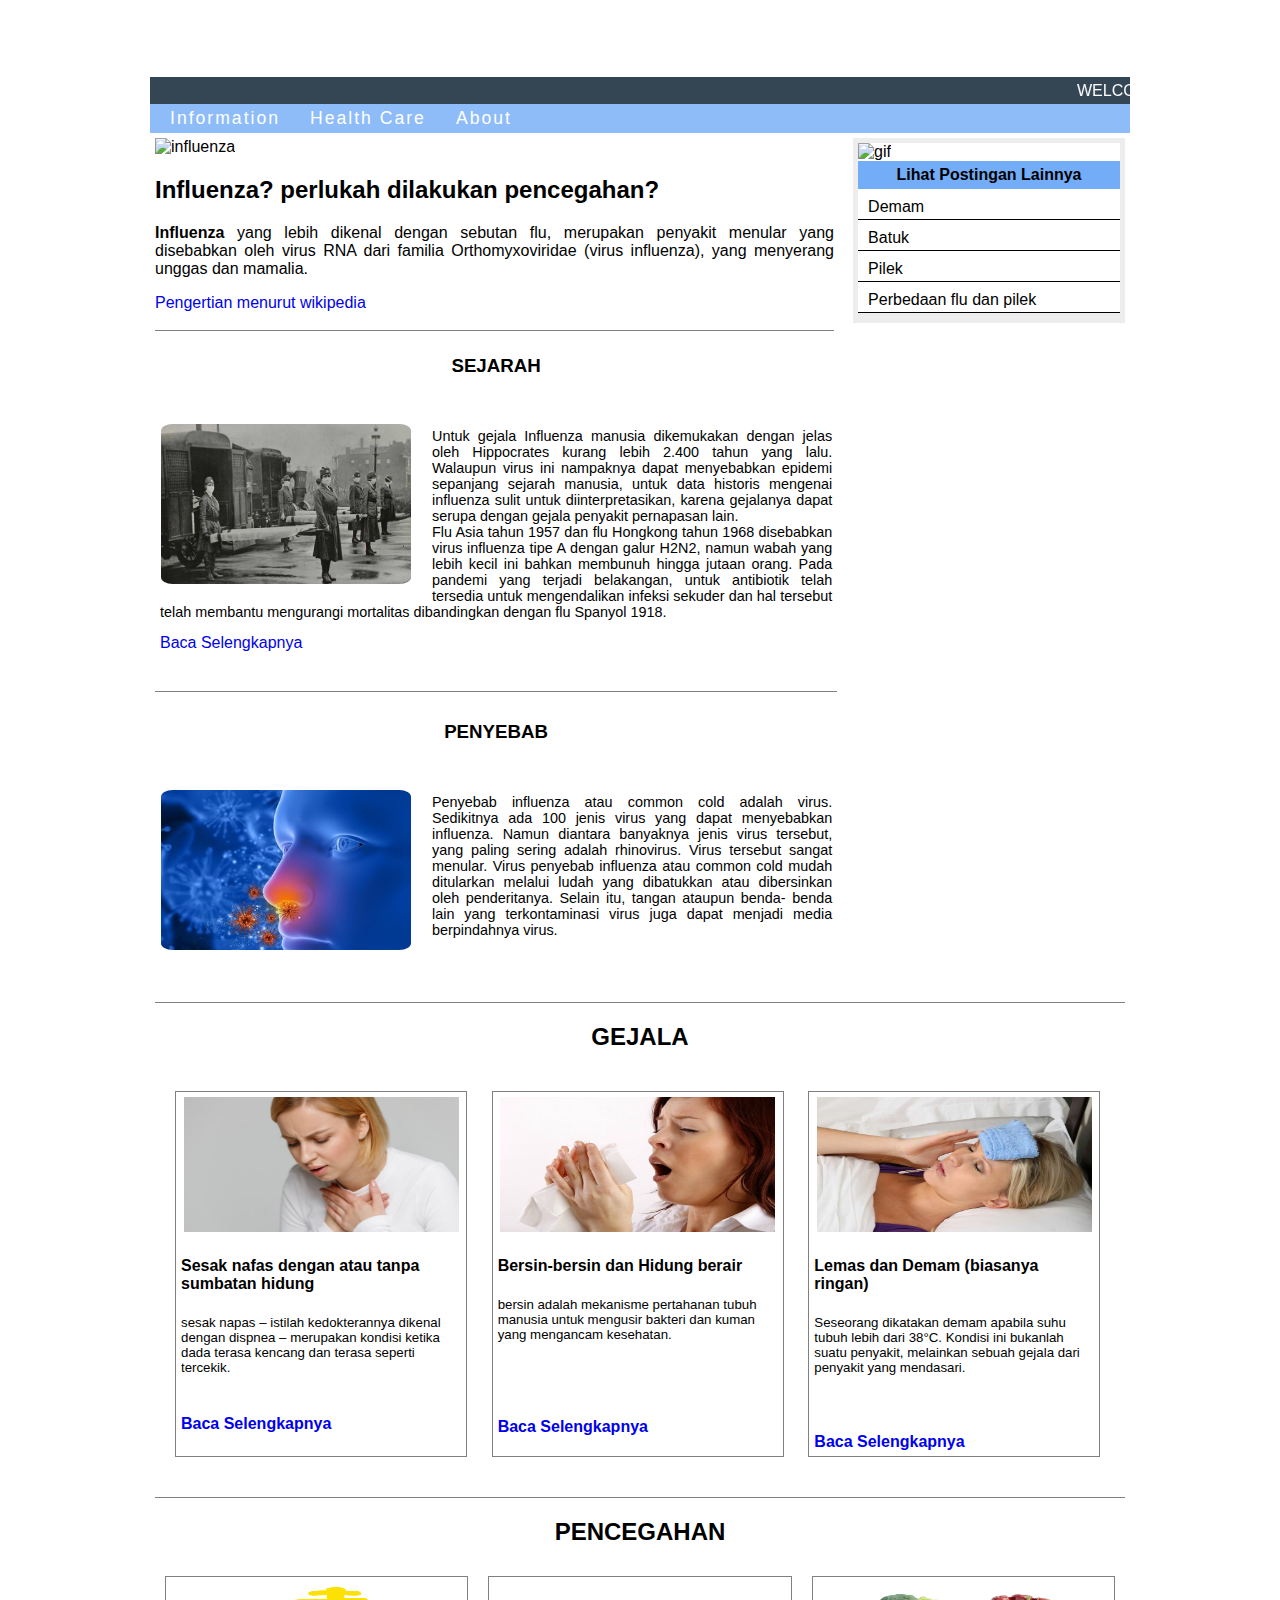
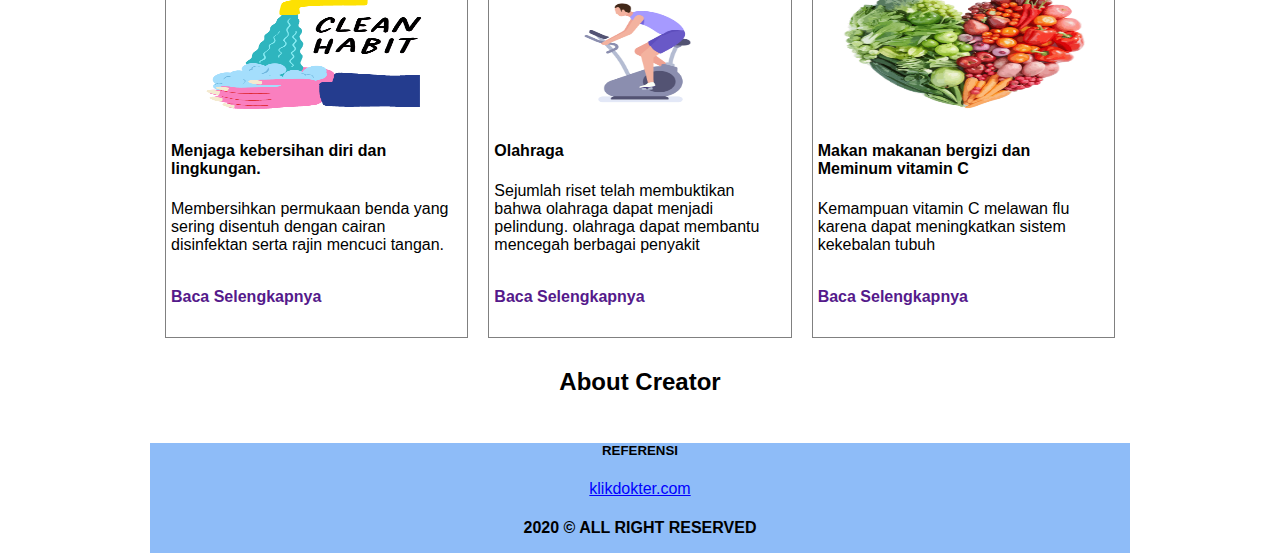
==== index.html @ 4e3ed983 "info.sehat" ====
<!DOCTYPE html>
<html lang="en">
<head>
    <meta charset="UTF-8">
    <meta name="viewport" content="width=device-width, initial-scale=1.0">
    <title>Info influenza</title>
    <link rel="stylesheet" href="css/style.css">
</head>

<body>
    <div class="container">
        <div id="layout">
            <header>
                <center><h1>INFLUENZA</h1></center>
                <div class="runningtext">
                    <marquee behavior="scroll" scrollamout="3" onmouseover="this.stop();" onmouseout="this.start();" direction="left">
                        WELCOME IN MY WEBSITE. TAKE CARE OF YOUR HEALTH
                    </marquee>
                </div>
                <div class="menu">
                    <a href="#information">
                        <div class="btn">Information</div>
                    </a>
                    <a href="#healthcare">
                        <div class="btn">Health Care</div>
                    </a>
                    <a href="#about">
                        <div class="btn">About</div>
                    </a>
                </div>
            </header>
            <section>
                <div class="sidebar">
                    <div class="widged">
                        <img src="./assets/gif.gif" alt="gif" class="gif">
                        <h2 class="judulwidged">Lihat Postingan Lainnya</h2>
                            <ul>
                                <li><a href="https://www.klikdokter.com/penyakit/demam">Demam</a></li>
                                <li><a href="https://www.klikdokter.com/penyakit/batuk-batuk">Batuk</a></li>
                                <li><a href="https://www.klikdokter.com/penyakit/pilek">Pilek</a></li>
                                <li><a href="https://www.klikdokter.com/info-sehat/read/3622294/sering-tertukar-ini-perbedaan-gejala-flu-dan-pilek-biasa">Perbedaan flu dan pilek</a></li>
                            </ul>
                    </div>
                </div>
                <img class="gambar" src="./assets/flu.jpg" alt="influenza" width="680px">
                <div id="information">
                    <div class="pengertian">
                        <a href="#healthcare"><h2>Influenza? perlukah dilakukan pencegahan?</h2></a>
                            <p><strong>Influenza</strong> yang lebih dikenal dengan sebutan flu, merupakan penyakit menular yang disebabkan oleh virus RNA dari familia Orthomyxoviridae (virus influenza), yang menyerang unggas dan mamalia. </p>
                        <a href="https://id.wikipedia.org/wiki/Influenza">Pengertian menurut wikipedia</a> <br> <br>
                    </div>
                    <div class="sejarah">
                        <center><h3>SEJARAH</h3></center> <br>
                        <img src="./assets/sejarah.jpg" alt="gif" class="gambar" >
                            <p>Untuk gejala Influenza manusia dikemukakan dengan jelas oleh Hippocrates kurang lebih 2.400 tahun yang lalu. 
                                Walaupun virus ini nampaknya dapat menyebabkan epidemi sepanjang sejarah manusia, untuk data historis mengenai influenza sulit untuk diinterpretasikan, 
                                karena gejalanya dapat serupa dengan gejala penyakit pernapasan lain.
                            <br>
                                Flu Asia tahun 1957 dan flu Hongkong tahun 1968 disebabkan virus influenza tipe A dengan galur H2N2, 
                                namun wabah yang lebih kecil ini bahkan membunuh hingga jutaan orang. 
                                Pada pandemi yang terjadi belakangan, untuk antibiotik telah tersedia untuk mengendalikan infeksi sekuder 
                                dan hal tersebut telah membantu mengurangi mortalitas dibandingkan dengan flu Spanyol 1918.
                            </p>
                            <a href="https://www.dosenpendidikan.co.id/sejarah-penyakit-influenza-menurut-dari-para-ahli/">Baca Selengkapnya</a>
                    </div>
                    <div class="penyebab">
                        <center><h3>PENYEBAB</h3></center><br>
                        <img src="./assets/nular.jpg" alt="penyebab" class="gambar">
                            <p>Penyebab influenza atau common cold adalah virus. Sedikitnya ada 100 jenis virus yang dapat menyebabkan influenza. 
                                Namun diantara banyaknya jenis virus tersebut, yang paling sering adalah rhinovirus. Virus tersebut sangat menular.
                                Virus penyebab influenza atau common cold mudah ditularkan melalui ludah yang dibatukkan atau dibersinkan oleh penderitanya. 
                                Selain itu, tangan ataupun benda- benda lain yang terkontaminasi virus juga dapat menjadi media berpindahnya virus.
                            </p>
                    </div>
                </div>
                <div id="healthcare">
                    <center><h2>GEJALA</h2></center>
                    <div class="gejala">
                        <div class="isigejala">
                            <center><img src="assets/sesak.jpg" alt="sesak"width="275px" height="135px"/></center>
                                <a href="https://www.klikdokter.com/info-sehat/read/3615141/sering-sesak-napas-apakah-selalu-asma"><h4>Sesak nafas dengan atau tanpa sumbatan hidung</h4></a>
                                    <h5> sesak napas – istilah kedokterannya dikenal dengan dispnea – merupakan kondisi ketika dada terasa kencang dan terasa seperti tercekik.</h5>
                                    <br>
                                <a href="https://www.klikdokter.com/info-sehat/read/3615141/sering-sesak-napas-apakah-selalu-asma">Baca Selengkapnya</a>
                        </div>
                        <div class="isigejala">
                            <center><img src="assets/bersin.jpg" alt="bersin"width="275px" height="135px"/></center>
                                <h4>Bersin-bersin dan Hidung berair</h4>
                                    <h5> bersin adalah mekanisme pertahanan tubuh manusia untuk mengusir bakteri dan kuman yang mengancam kesehatan.</h5>
                                    <br><br><br>
                                <a href="https://www.klikdokter.com/info-sehat/read/3623647/5-hal-pemicu-bersin-yang-perlu-anda-tahu">Baca Selengkapnya</a>
                        </div>
                        <div class="isigejala">
                            <center><img src="assets/demam.jpg" alt="demam"width="275px" height="135px"/></center>
                                <h4>Lemas dan Demam (biasanya ringan)</h4>
                                    <h5>Seseorang dikatakan demam apabila suhu tubuh lebih dari 38°C. 
                                        Kondisi ini bukanlah suatu penyakit, melainkan sebuah gejala dari penyakit yang mendasari.</h5>
                                    <br><br>
                                <a href="https://www.klikdokter.com/info-sehat/read/3536265/berbagai-penyebab-demam-dan-cara-mengatasinya">Baca Selengkapnya</a>
                        </div>
                    </div>
                    <div class="pencegahan">
                        <center><h2>PENCEGAHAN</h2></center>
                        <div class="cegah">
                            <div class="isipencegahan">
                                <center><img src="./assets/bersih.gif" alt="cuci tangan"width="275px" height="135px"/></center>
                                    <h4>Menjaga kebersihan diri dan lingkungan.</h4>
                                        <p>Membersihkan permukaan benda yang sering disentuh 
                                            dengan cairan disinfektan serta rajin mencuci tangan.</p>
                                        <br>
                                    <a href="">Baca Selengkapnya</a>
                            </div>
                            <div class="isipencegahan">
                                <center><img src="./assets/olahraga.gif" alt="olahraga"width="275px" height="135px"/></center>
                                    <h4>Olahraga</h4>
                                        <p>Sejumlah riset telah membuktikan bahwa olahraga dapat menjadi pelindung.
                                            olahraga dapat membantu mencegah berbagai penyakit</p>
                                        <br>
                                    <a href="">Baca Selengkapnya</a>
                            </div>
                            <div class="isipencegahan">
                                <center><img src="./assets/gizi.gif" alt="makanan bergizi"width="275px" height="135px"/></center>
                                    <h4>Makan makanan bergizi dan Meminum vitamin C</h4>
                                        <p>Kemampuan vitamin C melawan flu karena dapat meningkatkan sistem kekebalan tubuh </p>
                                        <br>
                                    <a href="">Baca Selengkapnya</a>
                            </div>
                        </div>
                    </div>
                </div>
                <div id="about">
                    <div class="about">
                        <center><h2>About Creator</h2></center>
                    </div>
                </div>
            </section>
            <footer>
                <div class="footer-menu">
                    <center>
                        <h5 class="title">REFERENSI</h5>
                        <a href="https://www.klikdokter.com/" class="link">klikdokter.com</a>
                    </center>
                </div>
                <div class="lower-footer">
                    <center>
                        <h4 class="copyright">2020 &copy; ALL RIGHT RESERVED</h4>
                    </center>
                </div>
            </footer>
        </div>
    </div>
</body>
</html>
---- css/style.css ----
* {
  font-family: 'Segoe UI', Tahoma, Geneva, Verdana, sans-serif;
}

* body {
  margin: 5px;
}

* body .container {
  display: -ms-grid;
  display: grid;
}

* body .container #layout {
  background-color: white;
  width: 980px;
  margin: auto;
  text-align: left;
  padding: 2px;
}

header {
  background: url("../assets/virus.jpg") no-repeat center/cover;
}

header h1 {
  font-family: Cambria, Cochin, Georgia, Times, 'Times New Roman', serif;
  color: white;
  width: 100%;
  height: 40px;
  margin: auto;
  max-width: 100%;
  top: 0;
  padding: 15px 0;
}

header .runningtext {
  padding-top: 5px;
  font-family: 'Lucida Sans', 'Lucida Sans Regular', 'Lucida Grande', 'Lucida Sans Unicode', Geneva, Verdana, sans-serif;
  color: white;
  background-color: rgba(1, 22, 41, 0.801);
}

header .menu {
  -webkit-box-ordinal-group: 0;
      -ms-flex-order: -1;
          order: -1;
  display: -webkit-box;
  display: -ms-flexbox;
  display: flex;
  -webkit-box-align: center;
      -ms-flex-align: center;
          align-items: center;
  font-family: 'Franklin Gothic Medium', 'Arial Narrow', Arial, sans-serif;
  font-size: 1.1rem;
  cursor: pointer;
  padding: 3px 0px 3px 5px;
  max-width: 100%;
  height: 23px;
  background-color: #8ebcf8;
  letter-spacing: 2px;
}

header .menu a {
  color: white;
  -webkit-transition: 0.6s ease;
  transition: 0.6s ease;
  margin: 5px;
  text-decoration: none;
}

header .menu a .btn {
  padding: 5px 10px 5px 10px;
}

header .menu a .btn:hover {
  color: black;
  background-color: rgba(225, 236, 248, 0.938);
}

section {
  padding: 5px 5px 5px 5px;
}

section .sidebar {
  padding: 5px;
  width: 27%;
  position: relative;
  float: right;
  border-width: 1px;
  background-color: #eeeded;
}

section .sidebar .widged {
  width: 100%;
  background-bottom: 5px;
  background-color: white;
}

section .sidebar .widged .gif {
  width: 99%;
  height: 250px;
}

section .sidebar .widged .judulwidged {
  background-color: #73acf7;
  font-family: 'Lucida Sans', 'Lucida Sans Regular', 'Lucida Grande', 'Lucida Sans Unicode', Geneva, Verdana, sans-serif;
  padding: 5px 0px 5px 0px;
  width: 100%;
  margin: 0px 0px 0px 0px;
  text-align: center;
  color: black;
  font-weight: bold;
  font-size: 1rem;
  margin-bottom: 5px;
}

section .sidebar .widged ul {
  margin: 0px 0px 0px 0px;
  padding: 0px 0px 0px 0px;
  list-style-type: none;
}

section .sidebar .widged ul li {
  padding: 0px 0px 0px 0px;
  background-position: left;
  color: white;
}

section .sidebar .widged ul li a {
  color: black;
  border-bottom: 1px solid;
  display: block;
  margin-bottom: 5px;
  padding: 4px 5px 3px 10px;
  color: black;
  text-decoration: none;
}

section .sidebar .widged ul li a:hover {
  color: blue;
}

section #information {
  width: 70%;
  height: auto;
  position: relative;
  margin-top: 5px;
}

section #information .gambar {
  float: left;
  height: 160px;
  width: 250px;
  margin-right: 20px;
  margin-bottom: 5px;
  margin-top: 10px;
  padding: 1px;
  border-radius: 5%;
}

section #information .pengertian {
  text-align: justify;
  border-bottom: 1px solid gray;
  background-color: white;
}

section #information .pengertian h2 {
  color: black;
}

section #information .pengertian h2:hover {
  color: blue;
}

section #information .pengertian a {
  text-decoration: none;
}

section #information .sejarah {
  background-color: white;
  text-align: justify;
  border-bottom: 1px solid gray;
  width: 99%;
  height: 350px;
  margin-bottom: 5px;
  padding: 5px;
}

section #information .sejarah p {
  font-size: 0.9rem;
}

section #information .sejarah a {
  text-decoration: none;
}

section #information .penyebab {
  text-align: justify;
  background-color: white;
  width: 99%;
  height: 260px;
  margin-bottom: 5px;
  padding: 5px;
}

section #information .penyebab p {
  font-size: 0.9rem;
}

section #information .penyebab a {
  text-decoration: none;
}

section #healthcare {
  border-top: 1px solid gray;
  margin-top: 35px;
}

section #healthcare .gejala {
  display: -ms-grid;
  display: grid;
  -ms-grid-columns: 1fr 1fr 1fr;
      grid-template-columns: 1fr 1fr 1fr;
  margin-top: 15px;
  padding: 10px 10px 10px 10px;
}

section #healthcare .gejala .isigejala {
  border: 1px solid gray;
  width: 280px;
  min-height: 350px;
  margin: 10px;
  padding: 5px 5px 5px 5px;
}

section #healthcare .gejala .isigejala a {
  text-decoration: none;
  font-weight: bold;
}

section #healthcare .gejala .isigejala h4 {
  color: black;
}

section #healthcare .gejala .isigejala h4:hover {
  color: blue;
  cursor: pointer;
}

section #healthcare .gejala .isigejala h5 {
  font-weight: normal;
}

section #healthcare .pencegahan {
  border-top: 1px solid gray;
  margin-top: 20px;
}

section #healthcare .pencegahan .cegah {
  display: -ms-grid;
  display: grid;
  -ms-grid-columns: 1fr 1fr 1fr;
      grid-template-columns: 1fr 1fr 1fr;
  margin-top: 15px;
}

section #healthcare .pencegahan .cegah .isipencegahan {
  border: 1px solid gray;
  height: 350px;
  margin: 10px;
  padding: 5px 5px 5px 5px;
}

section #healthcare .pencegahan .cegah .isipencegahan a {
  text-decoration: none;
  font-weight: bold;
}

section #healthcare .pencegahan .cegah .isipencegahan h4 {
  color: black;
}

section #healthcare .pencegahan .cegah .isipencegahan h4:hover {
  color: blue;
  cursor: pointer;
}

section #healthcare .pencegahan .cegah .isipencegahan h5 {
  font-weight: normal;
}

section #about .about {
  -webkit-box-align: center;
      -ms-flex-align: center;
          align-items: center;
}

footer {
  background-color: #8ebcf8;
  height: 110px;
}

footer .link {
  color: blue;
}

@media (max-width: 1024px) {
  header {
    max-width: 1024px;
    height: 125px;
    margin: auto;
  }
  header .runningtext {
    font-family: 'Lucida Sans', 'Lucida Sans Regular', 'Lucida Grande', 'Lucida Sans Unicode', Geneva, Verdana, sans-serif;
    color: white;
    background-color: rgba(1, 22, 41, 0.801);
  }
  header #information .sejarah {
    height: 580px;
  }
  header #information .penyebab {
    height: 420px;
  }
  header #healthcare .gejala {
    display: -ms-grid;
    display: grid;
    -ms-grid-rows: 1fr 1fr;
        grid-template-rows: 1fr 1fr;
  }
  header #healthcare .pencegahan .cegah {
    -ms-grid-rows: 1fr 1fr;
        grid-template-rows: 1fr 1fr;
  }
  footer {
    margin: 20px;
    width: 980px;
    margin: auto;
  }
}

@media (max-width: 768px) {
  body {
    margin: 15px;
  }
  body header {
    max-width: 748px;
    height: 125px;
    margin: auto;
    margin: 5px;
  }
  body #layout {
    background-color: white;
    max-width: 758px;
    margin: auto;
    text-align: left;
    padding: 2px;
  }
  body #information .sejarah {
    height: 430px;
  }
  body #information .penyebab {
    height: 300px;
  }
  body #healthcare .cegah {
    display: -ms-grid;
    display: grid;
    -ms-grid-columns: 1fr 1fr;
        grid-template-columns: 1fr 1fr;
    -ms-grid-rows: 1fr 1fr;
        grid-template-rows: 1fr 1fr;
  }
  .sidebar {
    display: none;
  }
  footer {
    margin: 10px;
    max-width: 758px;
    margin: auto;
  }
}

@media (max-width: 500px) {
  body {
    margin: 10px;
  }
  body header {
    max-width: 480px;
    height: 125px;
    margin: auto;
    margin: 5px;
  }
  body #layout {
    background-color: white;
    max-width: 480px;
    margin: auto;
    text-align: left;
    padding: 2px;
  }
  body #information .sejarah {
    height: 600px;
  }
  body #information .penyebab {
    height: 500px;
  }
  body #information #healthcare .gejala {
    display: -ms-grid;
    display: grid;
    -ms-grid-rows: 1fr 1fr;
        grid-template-rows: 1fr 1fr;
  }
  body #information #healthcare .pencegahan .cegah {
    -ms-grid-rows: 1fr 1fr;
        grid-template-rows: 1fr 1fr;
  }
  body .gambar {
    width: 400px;
  }
  footer {
    margin: 10px;
    width: 480px;
    margin: auto;
  }
}

@media (max-width: 360px) {
  body {
    margin: 10px;
  }
  body header {
    max-width: 350px;
    height: 125px;
    margin: auto;
    margin: 5px;
  }
  body #layout {
    background-color: white;
    max-width: 340px;
    margin: auto;
    text-align: left;
    padding: 2px;
  }
  body #information .sejarah {
    height: 600px;
  }
  body #information .penyebab {
    height: 500px;
  }
  body #information #healthcare .gejala {
    display: -ms-grid;
    display: grid;
    -ms-grid-rows: 1fr 1fr;
        grid-template-rows: 1fr 1fr;
  }
  body #information #healthcare .pencegahan .cegah {
    -ms-grid-rows: 1fr 1fr;
        grid-template-rows: 1fr 1fr;
  }
  body .gambar {
    width: 350px;
  }
  footer {
    margin: 10px;
    width: 350px;
    margin: auto;
  }
}
/*# sourceMappingURL=style.css.map */
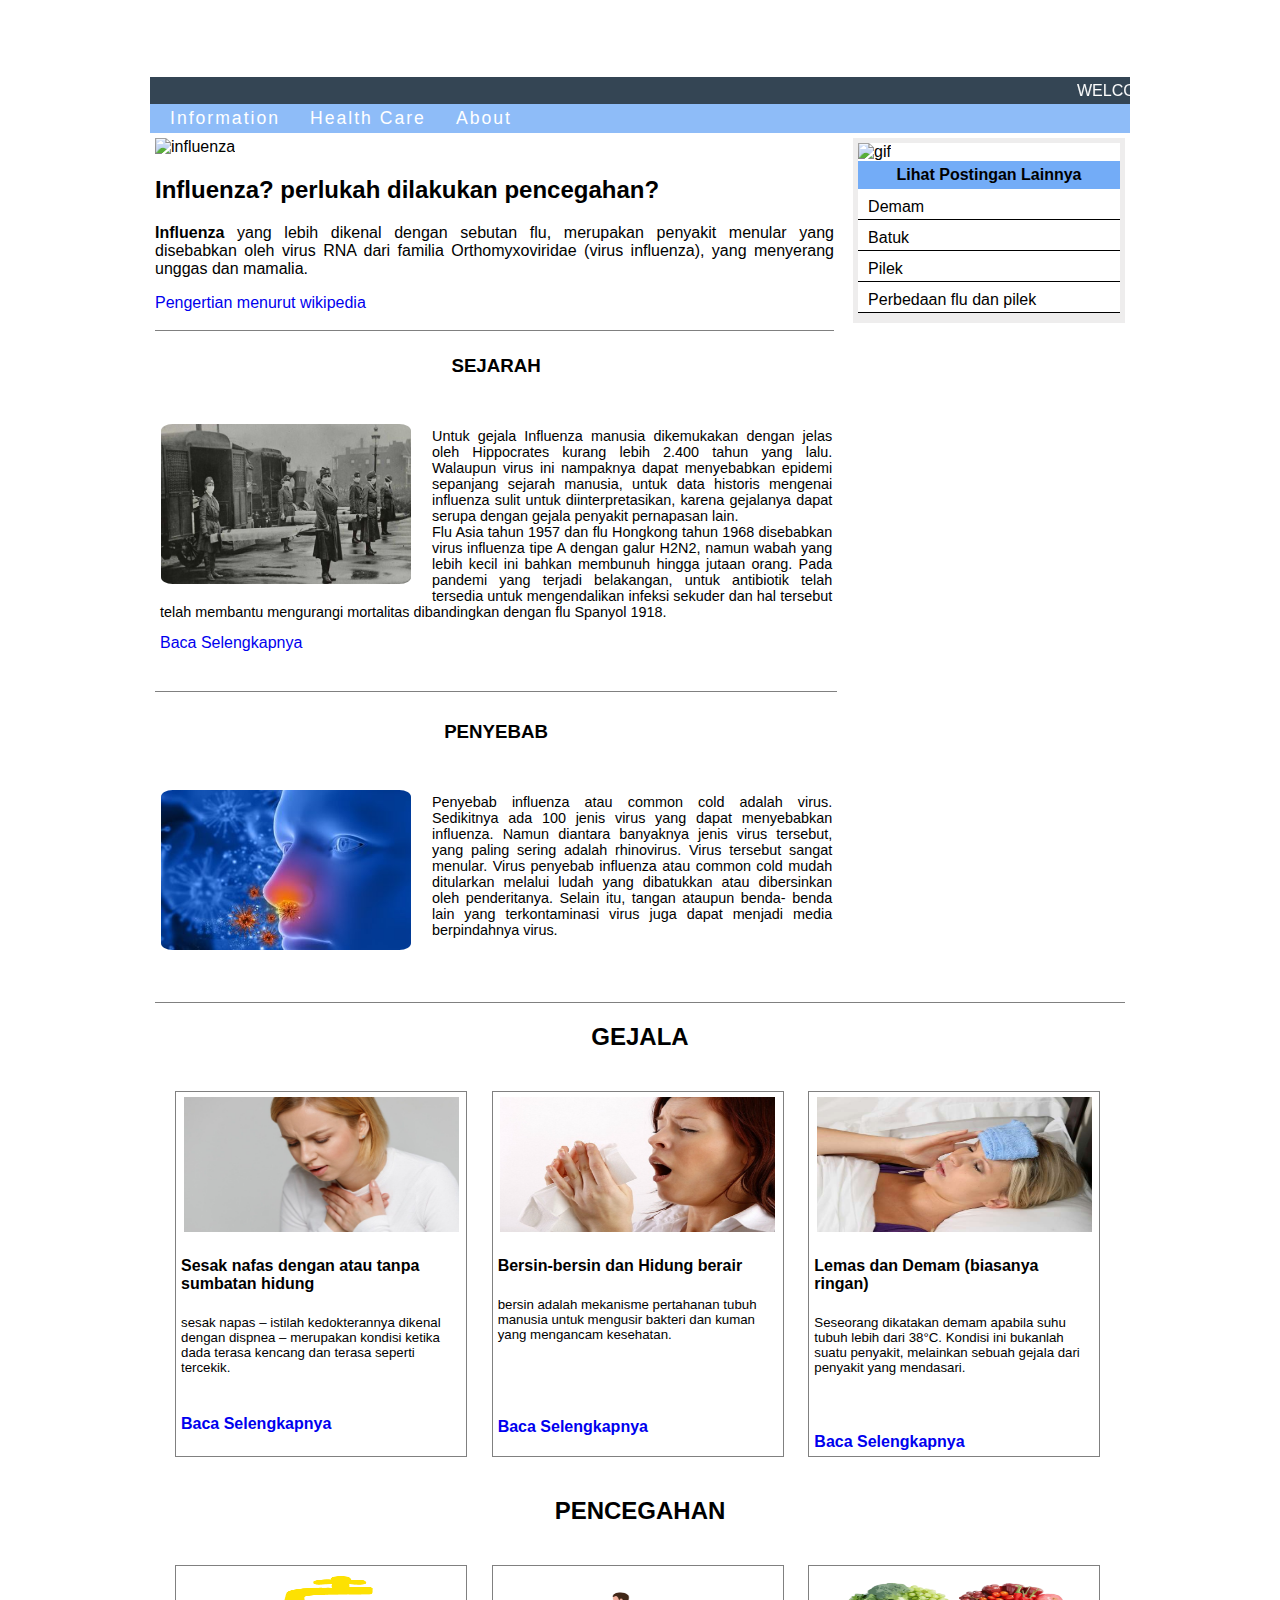
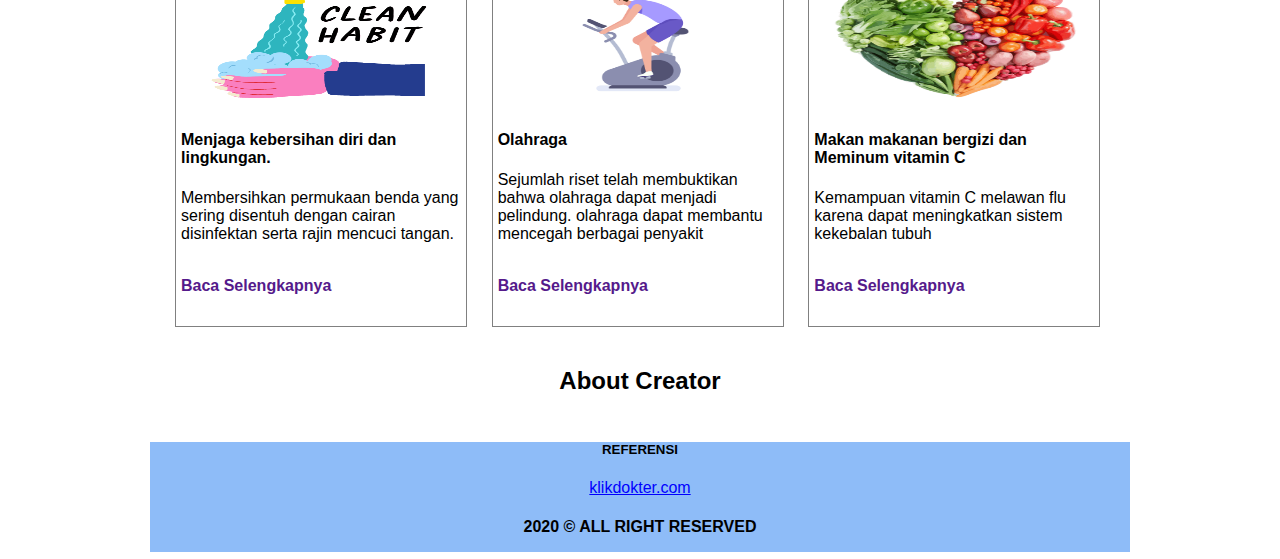
==== commit 3dbd9063: "info-sehat" ====
--- a/index.html
+++ b/index.html
@@ -4,6 +4,7 @@
     <meta charset="UTF-8">
     <meta name="viewport" content="width=device-width, initial-scale=1.0">
     <title>Info influenza</title>
+    <base target='_blank' />
     <link rel="stylesheet" href="css/style.css">
 </head>
 
@@ -51,7 +52,7 @@
                     </div>
                     <div class="sejarah">
                         <center><h3>SEJARAH</h3></center> <br>
-                        <img src="./assets/sejarah.jpg" alt="gif" class="gambar" >
+                        <img src="./assets/sejarah.jpg" alt="sejarah" class="gambar" >
                             <p>Untuk gejala Influenza manusia dikemukakan dengan jelas oleh Hippocrates kurang lebih 2.400 tahun yang lalu. 
                                 Walaupun virus ini nampaknya dapat menyebabkan epidemi sepanjang sejarah manusia, untuk data historis mengenai influenza sulit untuk diinterpretasikan, 
                                 karena gejalanya dapat serupa dengan gejala penyakit pernapasan lain.
@@ -75,23 +76,23 @@
                 </div>
                 <div id="healthcare">
                     <center><h2>GEJALA</h2></center>
-                    <div class="gejala">
-                        <div class="isigejala">
-                            <center><img src="assets/sesak.jpg" alt="sesak"width="275px" height="135px"/></center>
+                    <div class="gejala_pencegahan">
+                        <div class="isisehat">
+                            <center><img src="assets/sesak.jpg" alt="sesak" class="gambar_healthcare" ></center>
                                 <a href="https://www.klikdokter.com/info-sehat/read/3615141/sering-sesak-napas-apakah-selalu-asma"><h4>Sesak nafas dengan atau tanpa sumbatan hidung</h4></a>
                                     <h5> sesak napas – istilah kedokterannya dikenal dengan dispnea – merupakan kondisi ketika dada terasa kencang dan terasa seperti tercekik.</h5>
                                     <br>
                                 <a href="https://www.klikdokter.com/info-sehat/read/3615141/sering-sesak-napas-apakah-selalu-asma">Baca Selengkapnya</a>
                         </div>
-                        <div class="isigejala">
-                            <center><img src="assets/bersin.jpg" alt="bersin"width="275px" height="135px"/></center>
+                        <div class="isisehat">
+                            <center><img src="assets/bersin.jpg" alt="bersin"class="gambar_healthcare" /></center>
                                 <h4>Bersin-bersin dan Hidung berair</h4>
                                     <h5> bersin adalah mekanisme pertahanan tubuh manusia untuk mengusir bakteri dan kuman yang mengancam kesehatan.</h5>
                                     <br><br><br>
                                 <a href="https://www.klikdokter.com/info-sehat/read/3623647/5-hal-pemicu-bersin-yang-perlu-anda-tahu">Baca Selengkapnya</a>
                         </div>
-                        <div class="isigejala">
-                            <center><img src="assets/demam.jpg" alt="demam"width="275px" height="135px"/></center>
+                        <div class="isisehat">
+                            <center><img src="assets/demam.jpg" alt="demam" class="gambar_healthcare"/></center>
                                 <h4>Lemas dan Demam (biasanya ringan)</h4>
                                     <h5>Seseorang dikatakan demam apabila suhu tubuh lebih dari 38°C. 
                                         Kondisi ini bukanlah suatu penyakit, melainkan sebuah gejala dari penyakit yang mendasari.</h5>
@@ -99,33 +100,31 @@
                                 <a href="https://www.klikdokter.com/info-sehat/read/3536265/berbagai-penyebab-demam-dan-cara-mengatasinya">Baca Selengkapnya</a>
                         </div>
                     </div>
-                    <div class="pencegahan">
-                        <center><h2>PENCEGAHAN</h2></center>
-                        <div class="cegah">
-                            <div class="isipencegahan">
-                                <center><img src="./assets/bersih.gif" alt="cuci tangan"width="275px" height="135px"/></center>
+                    <center><h2>PENCEGAHAN</h2></center>
+                    <div class="gejala_pencegahan">
+                            <div class="isisehat">
+                                <center><img src="./assets/bersih.gif" alt="cuci tangan" class="gambar_healthcare"/></center>
                                     <h4>Menjaga kebersihan diri dan lingkungan.</h4>
                                         <p>Membersihkan permukaan benda yang sering disentuh 
                                             dengan cairan disinfektan serta rajin mencuci tangan.</p>
                                         <br>
                                     <a href="">Baca Selengkapnya</a>
                             </div>
-                            <div class="isipencegahan">
-                                <center><img src="./assets/olahraga.gif" alt="olahraga"width="275px" height="135px"/></center>
+                            <div class="isisehat">
+                                <center><img src="./assets/olahraga.gif" alt="olahraga" class="gambar_healthcare"/></center>
                                     <h4>Olahraga</h4>
                                         <p>Sejumlah riset telah membuktikan bahwa olahraga dapat menjadi pelindung.
                                             olahraga dapat membantu mencegah berbagai penyakit</p>
                                         <br>
                                     <a href="">Baca Selengkapnya</a>
                             </div>
-                            <div class="isipencegahan">
-                                <center><img src="./assets/gizi.gif" alt="makanan bergizi"width="275px" height="135px"/></center>
+                            <div class="isisehat">
+                                <center><img src="./assets/gizi.gif" alt="makanan bergizi" class="gambar_healthcare"/></center>
                                     <h4>Makan makanan bergizi dan Meminum vitamin C</h4>
                                         <p>Kemampuan vitamin C melawan flu karena dapat meningkatkan sistem kekebalan tubuh </p>
                                         <br>
                                     <a href="">Baca Selengkapnya</a>
                             </div>
-                        </div>
                     </div>
                 </div>
                 <div id="about">
--- a/css/style.css
+++ b/css/style.css
@@ -217,16 +217,16 @@
   margin-top: 35px;
 }
 
-section #healthcare .gejala {
+section #healthcare .gejala_pencegahan {
   display: -ms-grid;
   display: grid;
-  -ms-grid-columns: 1fr 1fr 1fr;
-      grid-template-columns: 1fr 1fr 1fr;
+  -ms-grid-columns: (minmax(300px, 1fr))[auto-fit];
+      grid-template-columns: repeat(auto-fit, minmax(300px, 1fr));
   margin-top: 15px;
   padding: 10px 10px 10px 10px;
 }
 
-section #healthcare .gejala .isigejala {
+section #healthcare .gejala_pencegahan .isisehat {
   border: 1px solid gray;
   width: 280px;
   min-height: 350px;
@@ -234,60 +234,27 @@
   padding: 5px 5px 5px 5px;
 }
 
-section #healthcare .gejala .isigejala a {
+section #healthcare .gejala_pencegahan .isisehat a {
   text-decoration: none;
   font-weight: bold;
 }
 
-section #healthcare .gejala .isigejala h4 {
-  color: black;
-}
-
-section #healthcare .gejala .isigejala h4:hover {
+section #healthcare .gejala_pencegahan .isisehat h4 {
+  color: black;
+}
+
+section #healthcare .gejala_pencegahan .isisehat h4:hover {
   color: blue;
   cursor: pointer;
 }
 
-section #healthcare .gejala .isigejala h5 {
+section #healthcare .gejala_pencegahan .isisehat h5 {
   font-weight: normal;
 }
 
-section #healthcare .pencegahan {
-  border-top: 1px solid gray;
-  margin-top: 20px;
-}
-
-section #healthcare .pencegahan .cegah {
-  display: -ms-grid;
-  display: grid;
-  -ms-grid-columns: 1fr 1fr 1fr;
-      grid-template-columns: 1fr 1fr 1fr;
-  margin-top: 15px;
-}
-
-section #healthcare .pencegahan .cegah .isipencegahan {
-  border: 1px solid gray;
-  height: 350px;
-  margin: 10px;
-  padding: 5px 5px 5px 5px;
-}
-
-section #healthcare .pencegahan .cegah .isipencegahan a {
-  text-decoration: none;
-  font-weight: bold;
-}
-
-section #healthcare .pencegahan .cegah .isipencegahan h4 {
-  color: black;
-}
-
-section #healthcare .pencegahan .cegah .isipencegahan h4:hover {
-  color: blue;
-  cursor: pointer;
-}
-
-section #healthcare .pencegahan .cegah .isipencegahan h5 {
-  font-weight: normal;
+section #healthcare .gambar_healthcare {
+  height: 135px;
+  width: 275px;
 }
 
 section #about .about {
@@ -322,16 +289,6 @@
   header #information .penyebab {
     height: 420px;
   }
-  header #healthcare .gejala {
-    display: -ms-grid;
-    display: grid;
-    -ms-grid-rows: 1fr 1fr;
-        grid-template-rows: 1fr 1fr;
-  }
-  header #healthcare .pencegahan .cegah {
-    -ms-grid-rows: 1fr 1fr;
-        grid-template-rows: 1fr 1fr;
-  }
   footer {
     margin: 20px;
     width: 980px;
@@ -356,24 +313,16 @@
     text-align: left;
     padding: 2px;
   }
-  body #information .sejarah {
-    height: 430px;
-  }
-  body #information .penyebab {
-    height: 300px;
-  }
-  body #healthcare .cegah {
-    display: -ms-grid;
-    display: grid;
-    -ms-grid-columns: 1fr 1fr;
-        grid-template-columns: 1fr 1fr;
-    -ms-grid-rows: 1fr 1fr;
-        grid-template-rows: 1fr 1fr;
-  }
-  .sidebar {
+  body #layout .sidebar {
     display: none;
   }
-  footer {
+  body #layout #information .sejarah {
+    height: 450px;
+  }
+  body #layout #information .penyebab {
+    height: 320px;
+  }
+  body #layout footer {
     margin: 10px;
     max-width: 758px;
     margin: auto;
@@ -397,72 +346,63 @@
     text-align: left;
     padding: 2px;
   }
-  body #information .sejarah {
-    height: 600px;
-  }
-  body #information .penyebab {
-    height: 500px;
-  }
-  body #information #healthcare .gejala {
-    display: -ms-grid;
-    display: grid;
-    -ms-grid-rows: 1fr 1fr;
-        grid-template-rows: 1fr 1fr;
-  }
-  body #information #healthcare .pencegahan .cegah {
-    -ms-grid-rows: 1fr 1fr;
-        grid-template-rows: 1fr 1fr;
-  }
-  body .gambar {
-    width: 400px;
-  }
-  footer {
+  body #layout #information .sejarah {
+    height: 630px;
+  }
+  body #layout #information .penyebab {
+    height: 470px;
+  }
+  body #layout .gambar {
+    width: 320px;
+  }
+  body #layout footer {
     margin: 10px;
     width: 480px;
     margin: auto;
   }
 }
 
-@media (max-width: 360px) {
+@media (max-width: 375px) {
   body {
-    margin: 10px;
+    margin: 5px;
   }
   body header {
-    max-width: 350px;
+    max-width: 340px;
     height: 125px;
     margin: auto;
     margin: 5px;
   }
   body #layout {
     background-color: white;
-    max-width: 340px;
+    max-width: 350px;
     margin: auto;
     text-align: left;
     padding: 2px;
   }
-  body #information .sejarah {
-    height: 600px;
-  }
-  body #information .penyebab {
-    height: 500px;
-  }
-  body #information #healthcare .gejala {
-    display: -ms-grid;
-    display: grid;
-    -ms-grid-rows: 1fr 1fr;
-        grid-template-rows: 1fr 1fr;
-  }
-  body #information #healthcare .pencegahan .cegah {
-    -ms-grid-rows: 1fr 1fr;
-        grid-template-rows: 1fr 1fr;
-  }
-  body .gambar {
-    width: 350px;
-  }
-  footer {
-    margin: 10px;
-    width: 350px;
-    margin: auto;
+  body #layout #information .sejarah {
+    height: 770px;
+  }
+  body #layout #information .penyebab {
+    height: 550px;
+  }
+  body #layout .gambar {
+    width: 230px;
+  }
+  body #layout #healthcare .gejala_pencegahan .isisehat {
+    border: 1px solid gray;
+    width: 200px;
+    min-height: 350px;
+  }
+  body #layout #healthcare .gambar_healthcare {
+    height: 135px;
+    width: 200px;
+  }
+  body #layout footer {
+    max-width: 340px;
+    margin: auto;
+  }
+  body #layout footer h4 {
+    font-size: 0.8rem;
   }
 }
 /*# sourceMappingURL=style.css.map */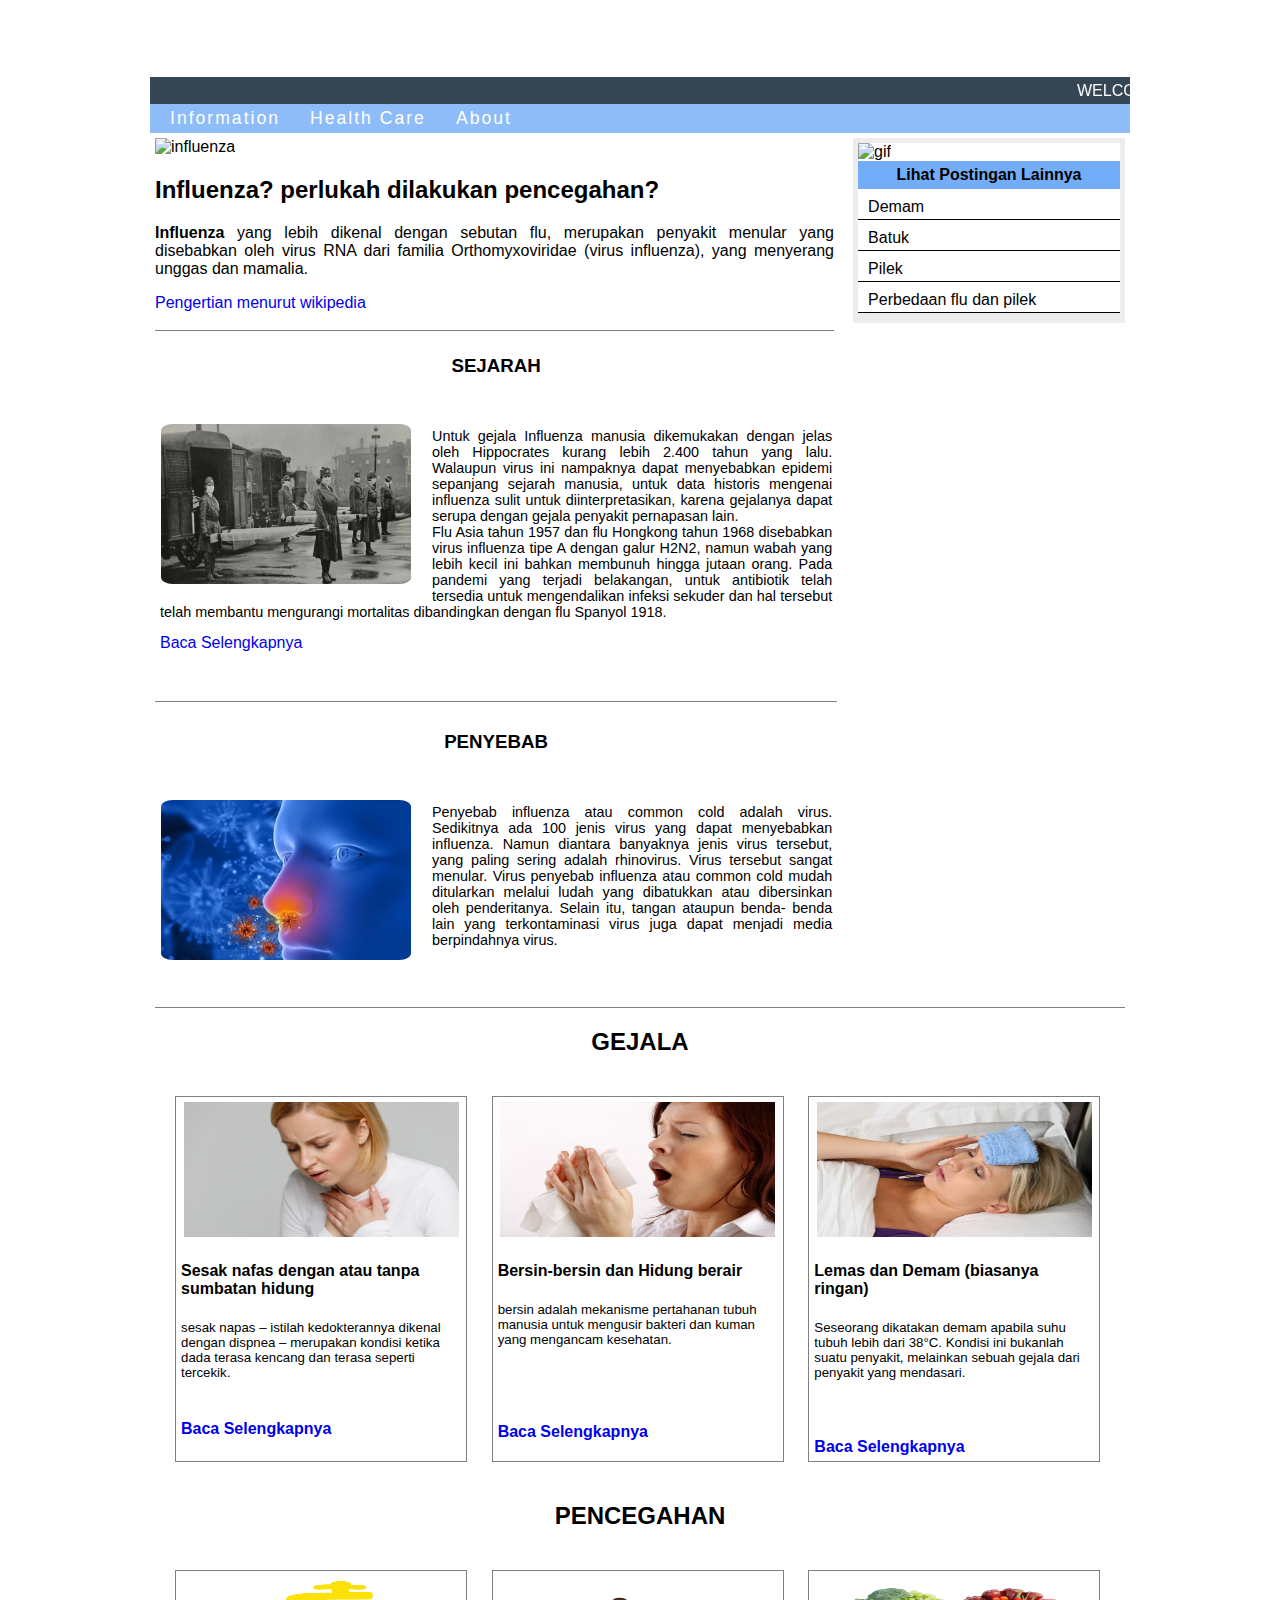
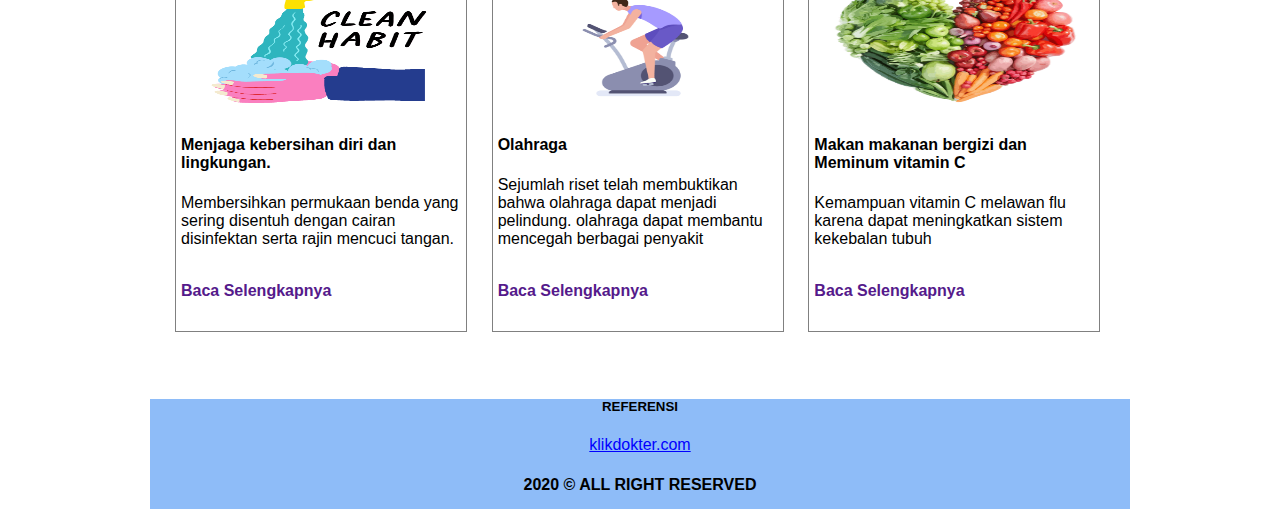
==== commit dd6defd9: "info-sehat" ====
--- a/index.html
+++ b/index.html
@@ -129,7 +129,7 @@
                 </div>
                 <div id="about">
                     <div class="about">
-                        <center><h2>About Creator</h2></center>
+                        <center><h2></h2></center>
                     </div>
                 </div>
             </section>
@@ -149,4 +149,5 @@
         </div>
     </div>
 </body>
+
 </html>--- a/css/style.css
+++ b/css/style.css
@@ -182,7 +182,7 @@
   text-align: justify;
   border-bottom: 1px solid gray;
   width: 99%;
-  height: 350px;
+  height: 360px;
   margin-bottom: 5px;
   padding: 5px;
 }
@@ -199,7 +199,7 @@
   text-align: justify;
   background-color: white;
   width: 99%;
-  height: 260px;
+  height: 255px;
   margin-bottom: 5px;
   padding: 5px;
 }
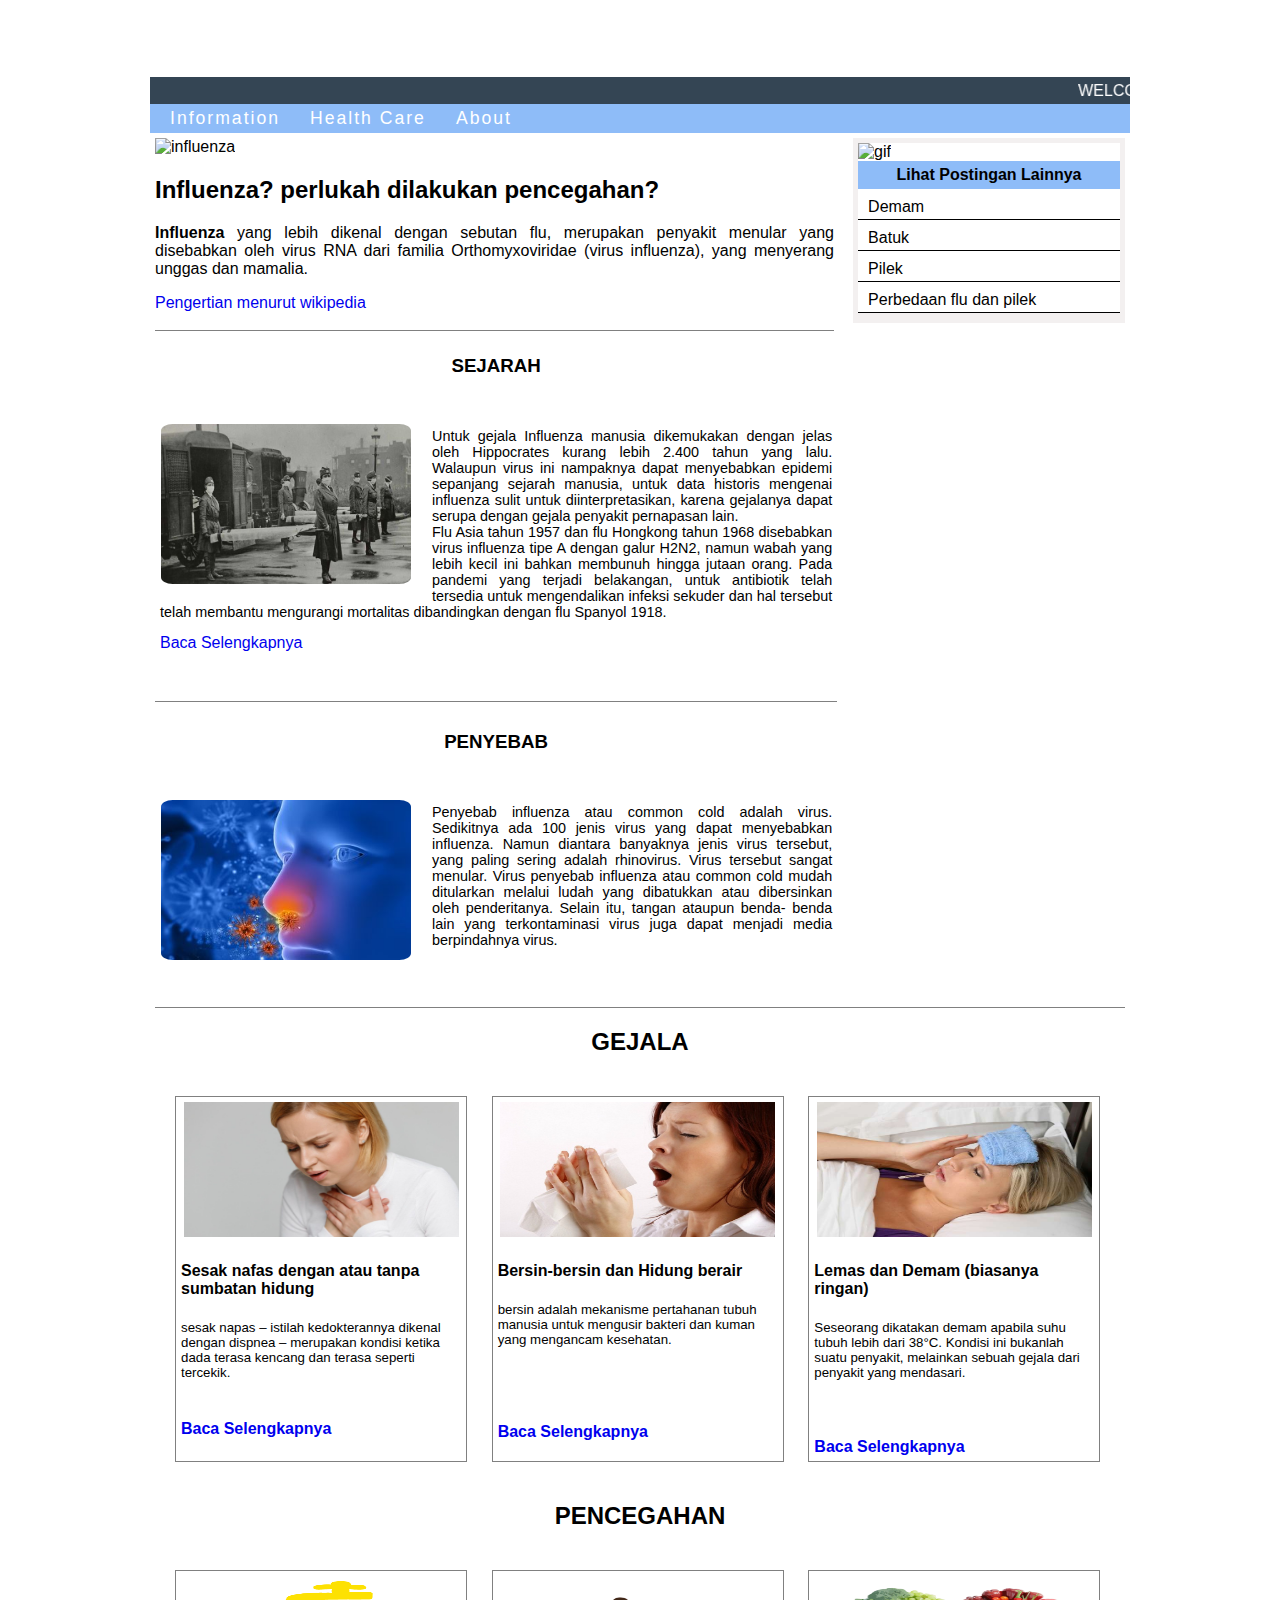
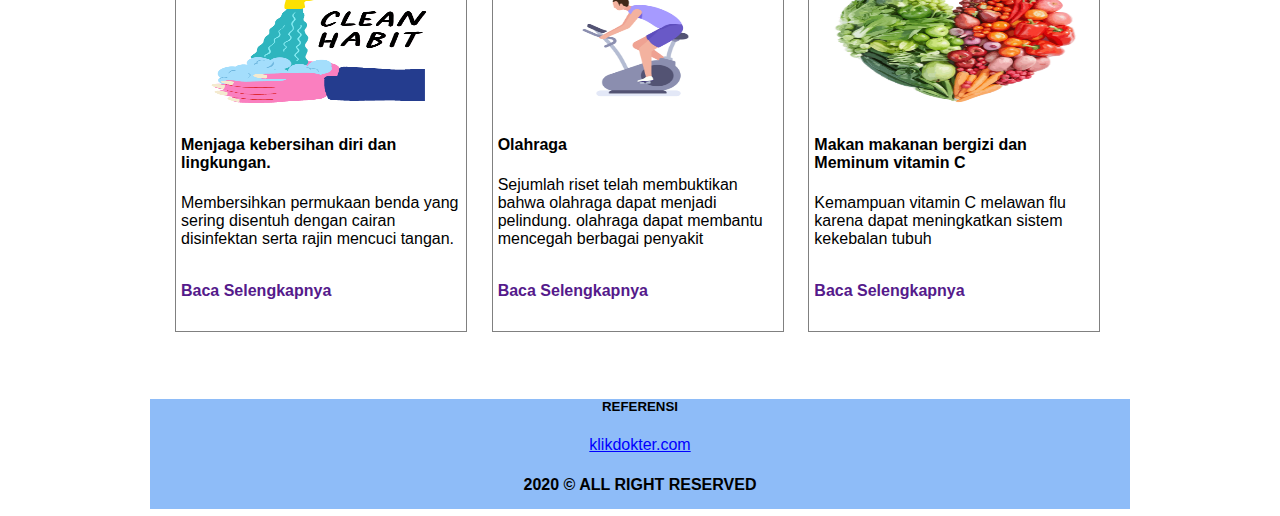
==== commit d197efb7: "infosehat" ====
--- a/index.html
+++ b/index.html
@@ -4,8 +4,8 @@
     <meta charset="UTF-8">
     <meta name="viewport" content="width=device-width, initial-scale=1.0">
     <title>Info influenza</title>
-    <base target='_blank' />
     <link rel="stylesheet" href="css/style.css">
+    <link rel="stylesheet" href="https://cdnjs.cloudflare.com/ajax/libs/font-awesome/4.7.0/css/font-awesome.min.css">
 </head>
 
 <body>
@@ -18,16 +18,18 @@
                         WELCOME IN MY WEBSITE. TAKE CARE OF YOUR HEALTH
                     </marquee>
                 </div>
-                <div class="menu">
-                    <a href="#information">
-                        <div class="btn">Information</div>
-                    </a>
-                    <a href="#healthcare">
-                        <div class="btn">Health Care</div>
-                    </a>
-                    <a href="#about">
-                        <div class="btn">About</div>
-                    </a>
+                <div class="navbar">
+                    <div class="menu" id="menu">
+                        <a href="#information">
+                            <div class="btn">Information</div>
+                        </a>
+                        <a href="#healthcare">
+                            <div class="btn">Health Care</div>
+                        </a>
+                        <a href="#about">
+                            <div class="btn">About</div>
+                        </a>
+                    </div>
                 </div>
             </header>
             <section>
@@ -36,19 +38,19 @@
                         <img src="./assets/gif.gif" alt="gif" class="gif">
                         <h2 class="judulwidged">Lihat Postingan Lainnya</h2>
                             <ul>
-                                <li><a href="https://www.klikdokter.com/penyakit/demam">Demam</a></li>
-                                <li><a href="https://www.klikdokter.com/penyakit/batuk-batuk">Batuk</a></li>
-                                <li><a href="https://www.klikdokter.com/penyakit/pilek">Pilek</a></li>
-                                <li><a href="https://www.klikdokter.com/info-sehat/read/3622294/sering-tertukar-ini-perbedaan-gejala-flu-dan-pilek-biasa">Perbedaan flu dan pilek</a></li>
+                                <li><a href="https://www.klikdokter.com/penyakit/demam" target='_blank'>Demam</a></li>
+                                <li><a href="https://www.klikdokter.com/penyakit/batuk-batuk" target='_blank'>Batuk</a></li>
+                                <li><a href="https://www.klikdokter.com/penyakit/pilek" target='_blank'>Pilek</a></li>
+                                <li><a href="https://www.klikdokter.com/info-sehat/read/3622294/sering-tertukar-ini-perbedaan-gejala-flu-dan-pilek-biasa" target='_blank'>Perbedaan flu dan pilek</a></li>
                             </ul>
                     </div>
                 </div>
-                <img class="gambar" src="./assets/flu.jpg" alt="influenza" width="680px">
+                <img class="gambarflu" src="./assets/flu.jpg" alt="influenza" width="680px">
                 <div id="information">
                     <div class="pengertian">
                         <a href="#healthcare"><h2>Influenza? perlukah dilakukan pencegahan?</h2></a>
                             <p><strong>Influenza</strong> yang lebih dikenal dengan sebutan flu, merupakan penyakit menular yang disebabkan oleh virus RNA dari familia Orthomyxoviridae (virus influenza), yang menyerang unggas dan mamalia. </p>
-                        <a href="https://id.wikipedia.org/wiki/Influenza">Pengertian menurut wikipedia</a> <br> <br>
+                        <a href="https://id.wikipedia.org/wiki/Influenza" target='_blank'>Pengertian menurut wikipedia</a> <br> <br>
                     </div>
                     <div class="sejarah">
                         <center><h3>SEJARAH</h3></center> <br>
@@ -62,7 +64,7 @@
                                 Pada pandemi yang terjadi belakangan, untuk antibiotik telah tersedia untuk mengendalikan infeksi sekuder 
                                 dan hal tersebut telah membantu mengurangi mortalitas dibandingkan dengan flu Spanyol 1918.
                             </p>
-                            <a href="https://www.dosenpendidikan.co.id/sejarah-penyakit-influenza-menurut-dari-para-ahli/">Baca Selengkapnya</a>
+                            <a href="https://www.dosenpendidikan.co.id/sejarah-penyakit-influenza-menurut-dari-para-ahli/" target='_blank'>Baca Selengkapnya</a>
                     </div>
                     <div class="penyebab">
                         <center><h3>PENYEBAB</h3></center><br>
@@ -82,14 +84,14 @@
                                 <a href="https://www.klikdokter.com/info-sehat/read/3615141/sering-sesak-napas-apakah-selalu-asma"><h4>Sesak nafas dengan atau tanpa sumbatan hidung</h4></a>
                                     <h5> sesak napas – istilah kedokterannya dikenal dengan dispnea – merupakan kondisi ketika dada terasa kencang dan terasa seperti tercekik.</h5>
                                     <br>
-                                <a href="https://www.klikdokter.com/info-sehat/read/3615141/sering-sesak-napas-apakah-selalu-asma">Baca Selengkapnya</a>
+                                <a href="https://www.klikdokter.com/info-sehat/read/3615141/sering-sesak-napas-apakah-selalu-asma" target='_blank'>Baca Selengkapnya</a>
                         </div>
                         <div class="isisehat">
                             <center><img src="assets/bersin.jpg" alt="bersin"class="gambar_healthcare" /></center>
                                 <h4>Bersin-bersin dan Hidung berair</h4>
                                     <h5> bersin adalah mekanisme pertahanan tubuh manusia untuk mengusir bakteri dan kuman yang mengancam kesehatan.</h5>
                                     <br><br><br>
-                                <a href="https://www.klikdokter.com/info-sehat/read/3623647/5-hal-pemicu-bersin-yang-perlu-anda-tahu">Baca Selengkapnya</a>
+                                <a href="https://www.klikdokter.com/info-sehat/read/3623647/5-hal-pemicu-bersin-yang-perlu-anda-tahu" target='_blank'>Baca Selengkapnya</a>
                         </div>
                         <div class="isisehat">
                             <center><img src="assets/demam.jpg" alt="demam" class="gambar_healthcare"/></center>
@@ -97,7 +99,7 @@
                                     <h5>Seseorang dikatakan demam apabila suhu tubuh lebih dari 38°C. 
                                         Kondisi ini bukanlah suatu penyakit, melainkan sebuah gejala dari penyakit yang mendasari.</h5>
                                     <br><br>
-                                <a href="https://www.klikdokter.com/info-sehat/read/3536265/berbagai-penyebab-demam-dan-cara-mengatasinya">Baca Selengkapnya</a>
+                                <a href="https://www.klikdokter.com/info-sehat/read/3536265/berbagai-penyebab-demam-dan-cara-mengatasinya" target='_blank'>Baca Selengkapnya</a>
                         </div>
                     </div>
                     <center><h2>PENCEGAHAN</h2></center>
@@ -108,7 +110,7 @@
                                         <p>Membersihkan permukaan benda yang sering disentuh 
                                             dengan cairan disinfektan serta rajin mencuci tangan.</p>
                                         <br>
-                                    <a href="">Baca Selengkapnya</a>
+                                    <a href="" target='_blank'>Baca Selengkapnya</a>
                             </div>
                             <div class="isisehat">
                                 <center><img src="./assets/olahraga.gif" alt="olahraga" class="gambar_healthcare"/></center>
@@ -116,14 +118,14 @@
                                         <p>Sejumlah riset telah membuktikan bahwa olahraga dapat menjadi pelindung.
                                             olahraga dapat membantu mencegah berbagai penyakit</p>
                                         <br>
-                                    <a href="">Baca Selengkapnya</a>
+                                    <a href="" target='_blank'>Baca Selengkapnya</a>
                             </div>
                             <div class="isisehat">
                                 <center><img src="./assets/gizi.gif" alt="makanan bergizi" class="gambar_healthcare"/></center>
                                     <h4>Makan makanan bergizi dan Meminum vitamin C</h4>
                                         <p>Kemampuan vitamin C melawan flu karena dapat meningkatkan sistem kekebalan tubuh </p>
                                         <br>
-                                    <a href="">Baca Selengkapnya</a>
+                                    <a href="" target='_blank'>Baca Selengkapnya</a>
                             </div>
                     </div>
                 </div>
@@ -148,6 +150,7 @@
             </footer>
         </div>
     </div>
+    
 </body>
 
 </html>--- a/css/style.css
+++ b/css/style.css
@@ -7,8 +7,13 @@
 }
 
 * body .container {
-  display: -ms-grid;
-  display: grid;
+  display: -webkit-box;
+  display: -ms-flexbox;
+  display: flex;
+  -webkit-box-orient: vertical;
+  -webkit-box-direction: normal;
+      -ms-flex-direction: column;
+          flex-direction: column;
 }
 
 * body .container #layout {
@@ -41,10 +46,7 @@
   background-color: rgba(1, 22, 41, 0.801);
 }
 
-header .menu {
-  -webkit-box-ordinal-group: 0;
-      -ms-flex-order: -1;
-          order: -1;
+header .navbar {
   display: -webkit-box;
   display: -ms-flexbox;
   display: flex;
@@ -61,7 +63,13 @@
   letter-spacing: 2px;
 }
 
-header .menu a {
+header .navbar .menu {
+  display: -webkit-box;
+  display: -ms-flexbox;
+  display: flex;
+}
+
+header .navbar .menu a {
   color: white;
   -webkit-transition: 0.6s ease;
   transition: 0.6s ease;
@@ -69,11 +77,11 @@
   text-decoration: none;
 }
 
-header .menu a .btn {
+header .navbar .menu a .btn {
   padding: 5px 10px 5px 10px;
 }
 
-header .menu a .btn:hover {
+header .navbar .menu a .btn:hover {
   color: black;
   background-color: rgba(225, 236, 248, 0.938);
 }
@@ -88,7 +96,7 @@
   position: relative;
   float: right;
   border-width: 1px;
-  background-color: #eeeded;
+  background-color: #f3f0f0;
 }
 
 section .sidebar .widged {
@@ -103,7 +111,7 @@
 }
 
 section .sidebar .widged .judulwidged {
-  background-color: #73acf7;
+  background-color: #8ebcf8;
   font-family: 'Lucida Sans', 'Lucida Sans Regular', 'Lucida Grande', 'Lucida Sans Unicode', Geneva, Verdana, sans-serif;
   padding: 5px 0px 5px 0px;
   width: 100%;
@@ -272,7 +280,13 @@
   color: blue;
 }
 
-@media (max-width: 1024px) {
+@media (min-width: 1025px) {
+  header .menu-toggle {
+    display: none;
+  }
+}
+
+@media (max-width: 1024px) and (min-width: 769px) {
   header {
     max-width: 1024px;
     height: 125px;
@@ -283,10 +297,13 @@
     color: white;
     background-color: rgba(1, 22, 41, 0.801);
   }
-  header #information .sejarah {
+  header .menu .menu-toggle {
+    display: none;
+  }
+  section #information .sejarah {
     height: 580px;
   }
-  header #information .penyebab {
+  section #information .penyebab {
     height: 420px;
   }
   footer {
@@ -296,7 +313,7 @@
   }
 }
 
-@media (max-width: 768px) {
+@media (max-width: 768px) and (min-width: 501px) {
   body {
     margin: 15px;
   }
@@ -306,6 +323,9 @@
     margin: auto;
     margin: 5px;
   }
+  body header .menu .menu-toggle {
+    display: none;
+  }
   body #layout {
     background-color: white;
     max-width: 758px;
@@ -313,14 +333,14 @@
     text-align: left;
     padding: 2px;
   }
-  body #layout .sidebar {
-    display: none;
-  }
   body #layout #information .sejarah {
     height: 450px;
   }
   body #layout #information .penyebab {
     height: 320px;
+  }
+  body #layout .gambarflu {
+    width: 520px;
   }
   body #layout footer {
     margin: 10px;
@@ -329,15 +349,9 @@
   }
 }
 
-@media (max-width: 500px) {
+@media (max-width: 500px) and (min-width: 376px) {
   body {
     margin: 10px;
-  }
-  body header {
-    max-width: 480px;
-    height: 125px;
-    margin: auto;
-    margin: 5px;
   }
   body #layout {
     background-color: white;
@@ -346,16 +360,31 @@
     text-align: left;
     padding: 2px;
   }
-  body #layout #information .sejarah {
+  body #layout header {
+    max-width: 480px;
+    height: 125px;
+    margin: auto;
+    margin: 5px;
+  }
+  body #layout header .menu {
+    font-size: 1rem;
+  }
+  body #layout section .sidebar {
+    display: none;
+  }
+  body #layout section .gambarflu {
+    width: 450px;
+  }
+  body #layout section #information .sejarah {
     height: 630px;
   }
-  body #layout #information .penyebab {
+  body #layout section #information .penyebab {
     height: 470px;
   }
-  body #layout .gambar {
-    width: 320px;
-  }
-  body #layout footer {
+  body #layout section #information .gambar {
+    width: 300px;
+  }
+  body #layout section footer {
     margin: 10px;
     width: 480px;
     margin: auto;
@@ -364,45 +393,40 @@
 
 @media (max-width: 375px) {
   body {
-    margin: 5px;
-  }
-  body header {
-    max-width: 340px;
-    height: 125px;
-    margin: auto;
-    margin: 5px;
+    margin: 10px;
   }
   body #layout {
     background-color: white;
-    max-width: 350px;
+    max-width: 480px;
     margin: auto;
     text-align: left;
     padding: 2px;
   }
-  body #layout #information .sejarah {
-    height: 770px;
-  }
-  body #layout #information .penyebab {
-    height: 550px;
-  }
-  body #layout .gambar {
-    width: 230px;
-  }
-  body #layout #healthcare .gejala_pencegahan .isisehat {
-    border: 1px solid gray;
-    width: 200px;
-    min-height: 350px;
-  }
-  body #layout #healthcare .gambar_healthcare {
-    height: 135px;
-    width: 200px;
-  }
-  body #layout footer {
-    max-width: 340px;
-    margin: auto;
-  }
-  body #layout footer h4 {
-    font-size: 0.8rem;
+  body #layout header {
+    max-width: 480px;
+    height: 125px;
+    margin: auto;
+    margin: 5px;
+  }
+  body #layout section .sidebar {
+    display: none;
+  }
+  body #layout section .gambarflu {
+    width: 450px;
+  }
+  body #layout section #information .sejarah {
+    height: 630px;
+  }
+  body #layout section #information .penyebab {
+    height: 470px;
+  }
+  body #layout section #information .gambar {
+    width: 280px;
+  }
+  body #layout section footer {
+    margin: 10px;
+    width: 480px;
+    margin: auto;
   }
 }
 /*# sourceMappingURL=style.css.map */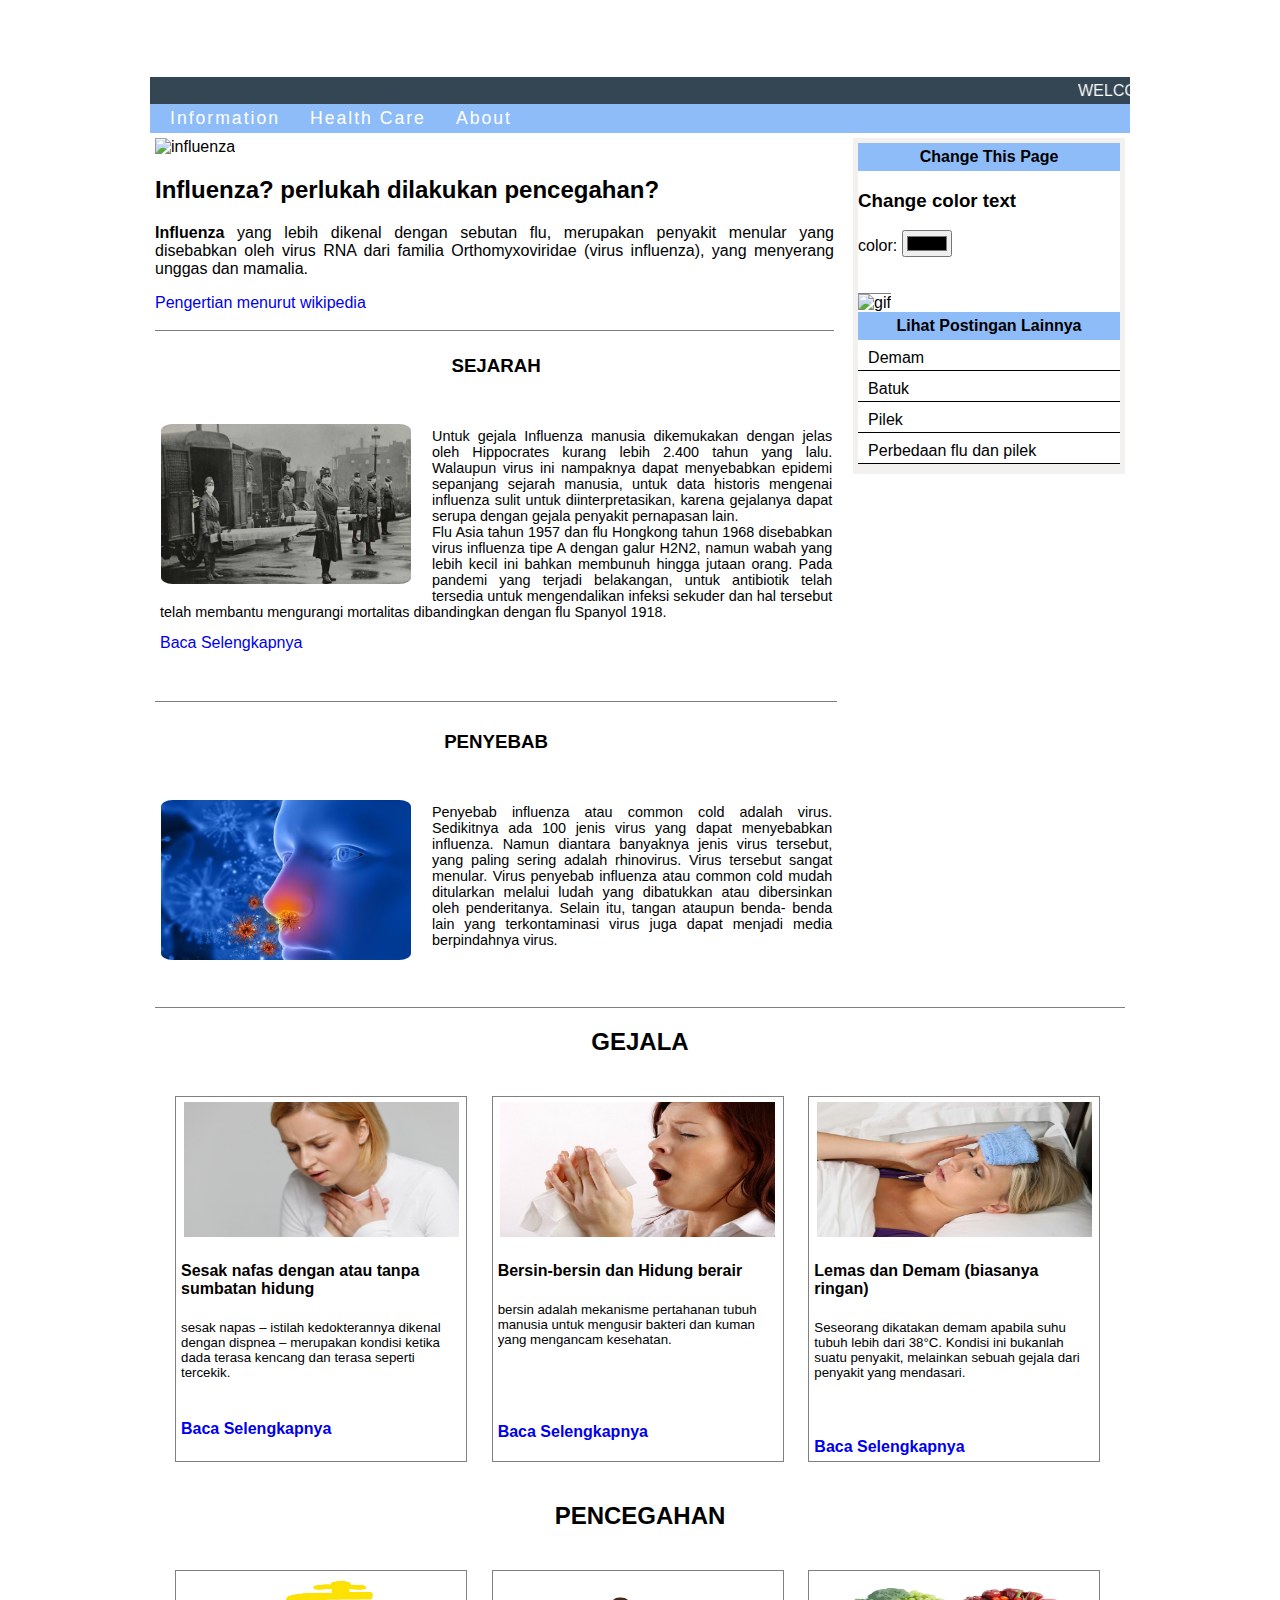
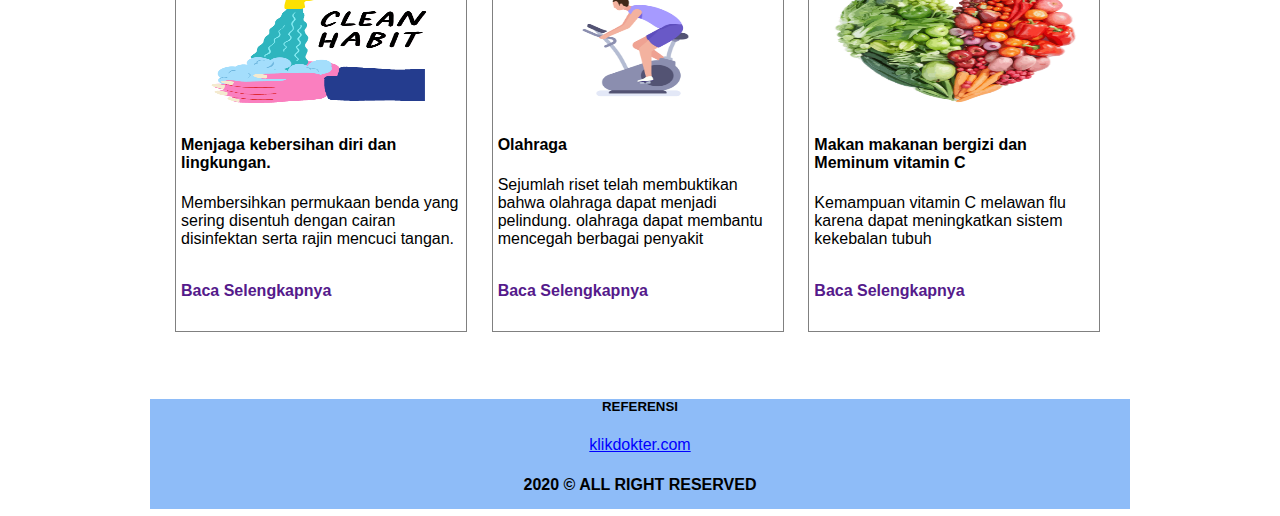
==== commit c416dea4: "infosehat" ====
--- a/index.html
+++ b/index.html
@@ -35,6 +35,13 @@
             <section>
                 <div class="sidebar">
                     <div class="widged">
+                        <h2 class="judulwidged">Change This Page</h2>
+                        <div class="change">
+                            <h3>Change color text</h3>
+                            <label>color:</label>
+                        <input type="color" id="text-color"/>
+                        </div>
+                        <br><br>
                         <img src="./assets/gif.gif" alt="gif" class="gif">
                         <h2 class="judulwidged">Lihat Postingan Lainnya</h2>
                             <ul>
@@ -152,5 +159,10 @@
     </div>
     
 </body>
-
+<script type="text/javascript">
+        var txtColor = document.getElementById('text-color');
+        txtColor.addEventListener("change",(event) => {
+            document.body.style.color = txtColor.value;
+        });
+</script>
 </html>--- a/css/style.css
+++ b/css/style.css
@@ -108,6 +108,7 @@
 section .sidebar .widged .gif {
   width: 99%;
   height: 250px;
+  border-top: 1px solid gray;
 }
 
 section .sidebar .widged .judulwidged {
@@ -121,6 +122,10 @@
   font-weight: bold;
   font-size: 1rem;
   margin-bottom: 5px;
+}
+
+section .sidebar .widged .judulwidged .change {
+  margin-top: 20px;
 }
 
 section .sidebar .widged ul {
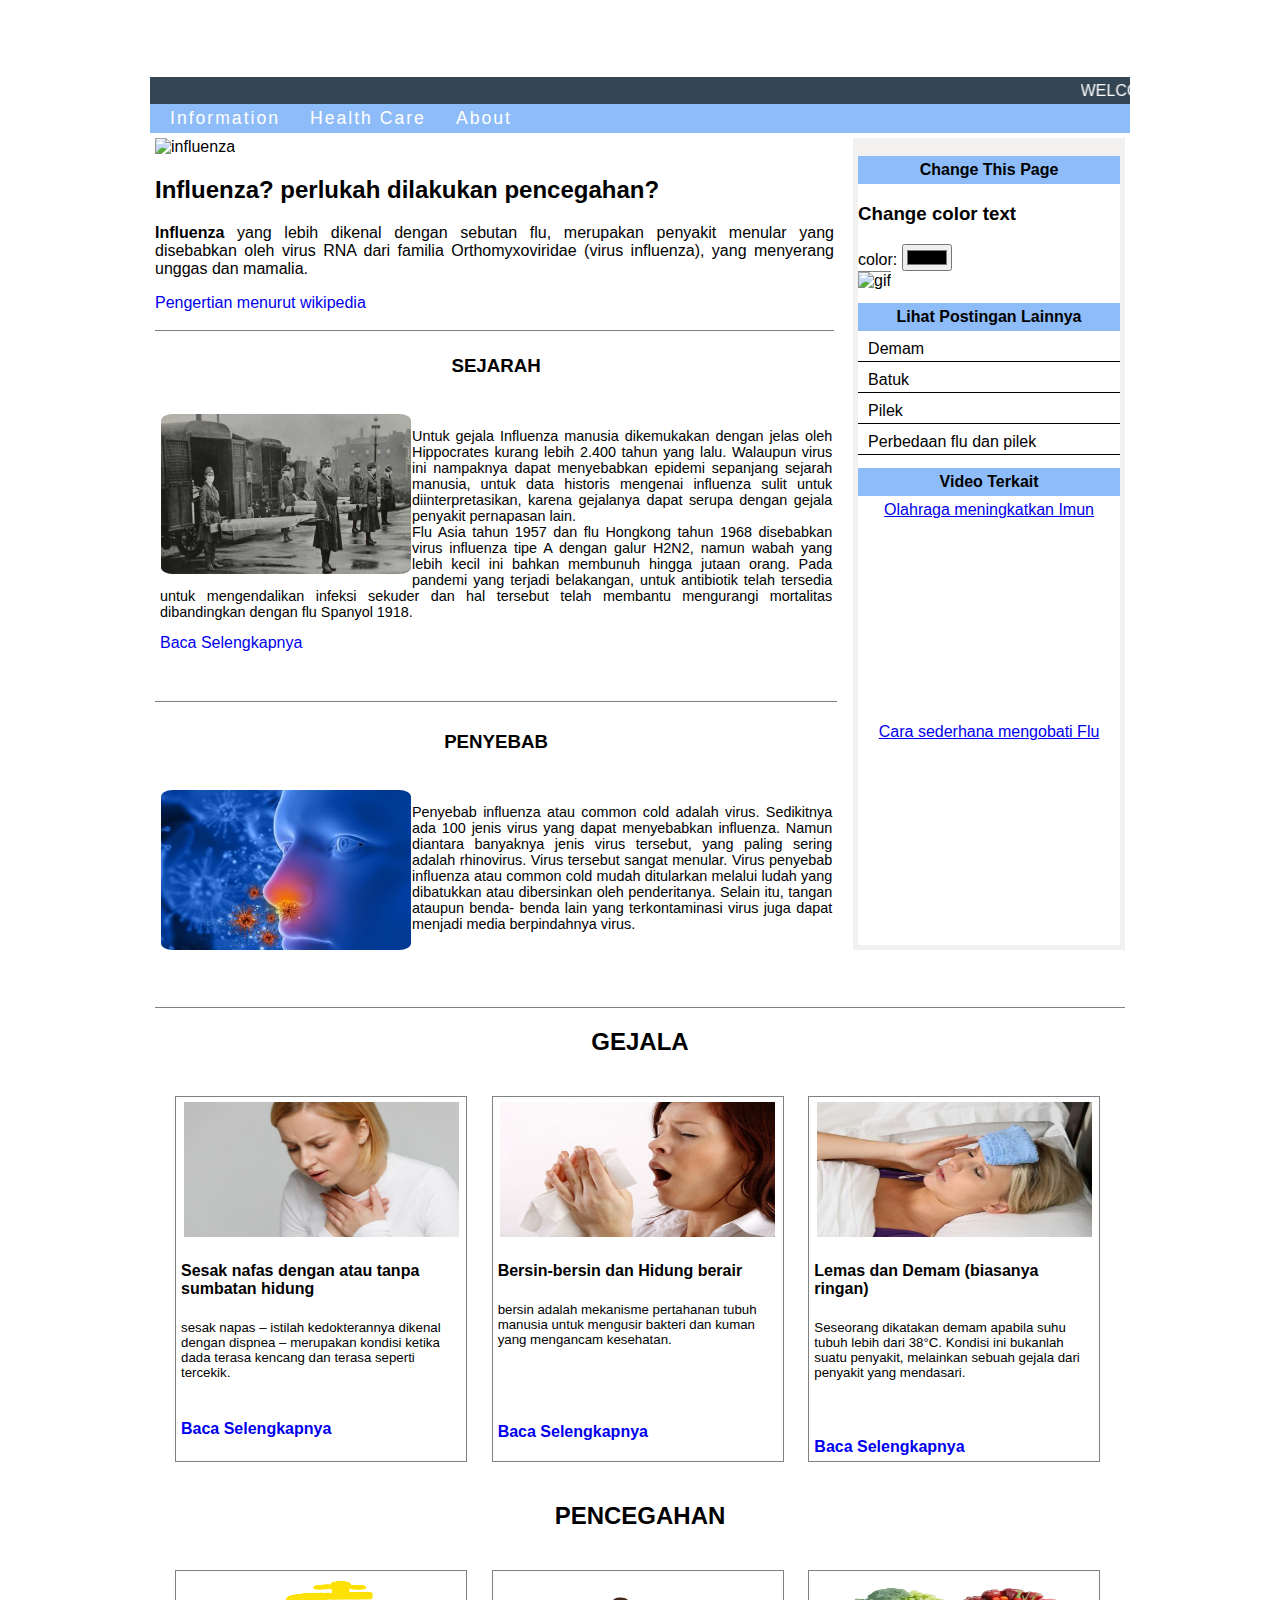
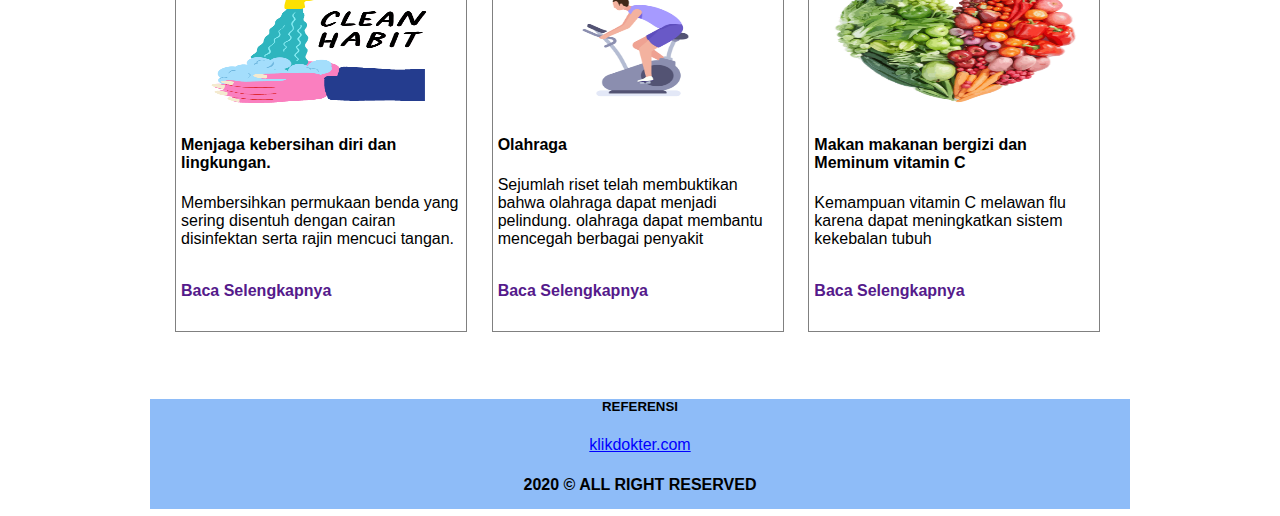
==== commit cfb989a3: "info-sehat" ====
--- a/index.html
+++ b/index.html
@@ -41,7 +41,6 @@
                             <label>color:</label>
                         <input type="color" id="text-color"/>
                         </div>
-                        <br><br>
                         <img src="./assets/gif.gif" alt="gif" class="gif">
                         <h2 class="judulwidged">Lihat Postingan Lainnya</h2>
                             <ul>
@@ -50,6 +49,14 @@
                                 <li><a href="https://www.klikdokter.com/penyakit/pilek" target='_blank'>Pilek</a></li>
                                 <li><a href="https://www.klikdokter.com/info-sehat/read/3622294/sering-tertukar-ini-perbedaan-gejala-flu-dan-pilek-biasa" target='_blank'>Perbedaan flu dan pilek</a></li>
                             </ul>
+                            <h2 class="judulwidged">Video Terkait</h2>
+                            <center>
+                                <a href="https://www.youtube.com/watch?v=cfr_TUavYZ4">Olahraga meningkatkan Imun</a>
+                                <iframe width="200" height="200" src="https://www.youtube.com/embed/cfr_TUavYZ4" frameborder="0" allow="accelerometer; autoplay; clipboard-write; encrypted-media; gyroscope; picture-in-picture" allowfullscreen></iframe>
+                                <br>
+                                <a href="https://www.youtube.com/watch?v=cfr_TUavYZ4">Cara sederhana mengobati Flu</a>
+                                <iframe width="200" height="200" src="https://www.youtube.com/embed/ryZVXfZA9QA" frameborder="0" allow="accelerometer; autoplay; clipboard-write; encrypted-media; gyroscope; picture-in-picture" allowfullscreen></iframe>
+                            </center>
                     </div>
                 </div>
                 <img class="gambarflu" src="./assets/flu.jpg" alt="influenza" width="680px">
@@ -165,4 +172,14 @@
             document.body.style.color = txtColor.value;
         });
 </script>
+<script>
+        function showDate() {
+        var d = new Date();
+        var curr_date = d.getDate();
+        var curr_month = d.getMonth() + 1; //months are zero based
+        var curr_year = d.getFullYear();
+        document.write(curr_date + "-" + curr_month + "-" + curr_year);
+      }
+    
+</script>
 </html>--- a/css/style.css
+++ b/css/style.css
@@ -78,7 +78,7 @@
 }
 
 header .navbar .menu a .btn {
-  padding: 5px 10px 5px 10px;
+  padding: 5px 10px;
 }
 
 header .navbar .menu a .btn:hover {
@@ -87,7 +87,7 @@
 }
 
 section {
-  padding: 5px 5px 5px 5px;
+  padding: 5px 5px;
 }
 
 section .sidebar {
@@ -114,14 +114,14 @@
 section .sidebar .widged .judulwidged {
   background-color: #8ebcf8;
   font-family: 'Lucida Sans', 'Lucida Sans Regular', 'Lucida Grande', 'Lucida Sans Unicode', Geneva, Verdana, sans-serif;
-  padding: 5px 0px 5px 0px;
+  padding: 5px 0px;
   width: 100%;
-  margin: 0px 0px 0px 0px;
   text-align: center;
   color: black;
   font-weight: bold;
   font-size: 1rem;
   margin-bottom: 5px;
+  text-decoration: none;
 }
 
 section .sidebar .widged .judulwidged .change {
@@ -129,13 +129,13 @@
 }
 
 section .sidebar .widged ul {
-  margin: 0px 0px 0px 0px;
-  padding: 0px 0px 0px 0px;
+  margin: 0px 0px;
+  padding: 0px 0px;
   list-style-type: none;
 }
 
 section .sidebar .widged ul li {
-  padding: 0px 0px 0px 0px;
+  padding: 0px 0px;
   background-position: left;
   color: white;
 }
@@ -165,9 +165,7 @@
   float: left;
   height: 160px;
   width: 250px;
-  margin-right: 20px;
-  margin-bottom: 5px;
-  margin-top: 10px;
+  margin-right: 10px 20px 5px 0;
   padding: 1px;
   border-radius: 5%;
 }
@@ -236,7 +234,7 @@
   -ms-grid-columns: (minmax(300px, 1fr))[auto-fit];
       grid-template-columns: repeat(auto-fit, minmax(300px, 1fr));
   margin-top: 15px;
-  padding: 10px 10px 10px 10px;
+  padding: 10px 10px;
 }
 
 section #healthcare .gejala_pencegahan .isisehat {
@@ -244,7 +242,7 @@
   width: 280px;
   min-height: 350px;
   margin: 10px;
-  padding: 5px 5px 5px 5px;
+  padding: 5px 5px;
 }
 
 section #healthcare .gejala_pencegahan .isisehat a {
@@ -306,10 +304,14 @@
     display: none;
   }
   section #information .sejarah {
-    height: 580px;
+    height: 370px;
   }
   section #information .penyebab {
-    height: 420px;
+    height: 270px;
+  }
+  section #information .gambar {
+    width: 250px;
+    height: 200px;
   }
   footer {
     margin: 20px;
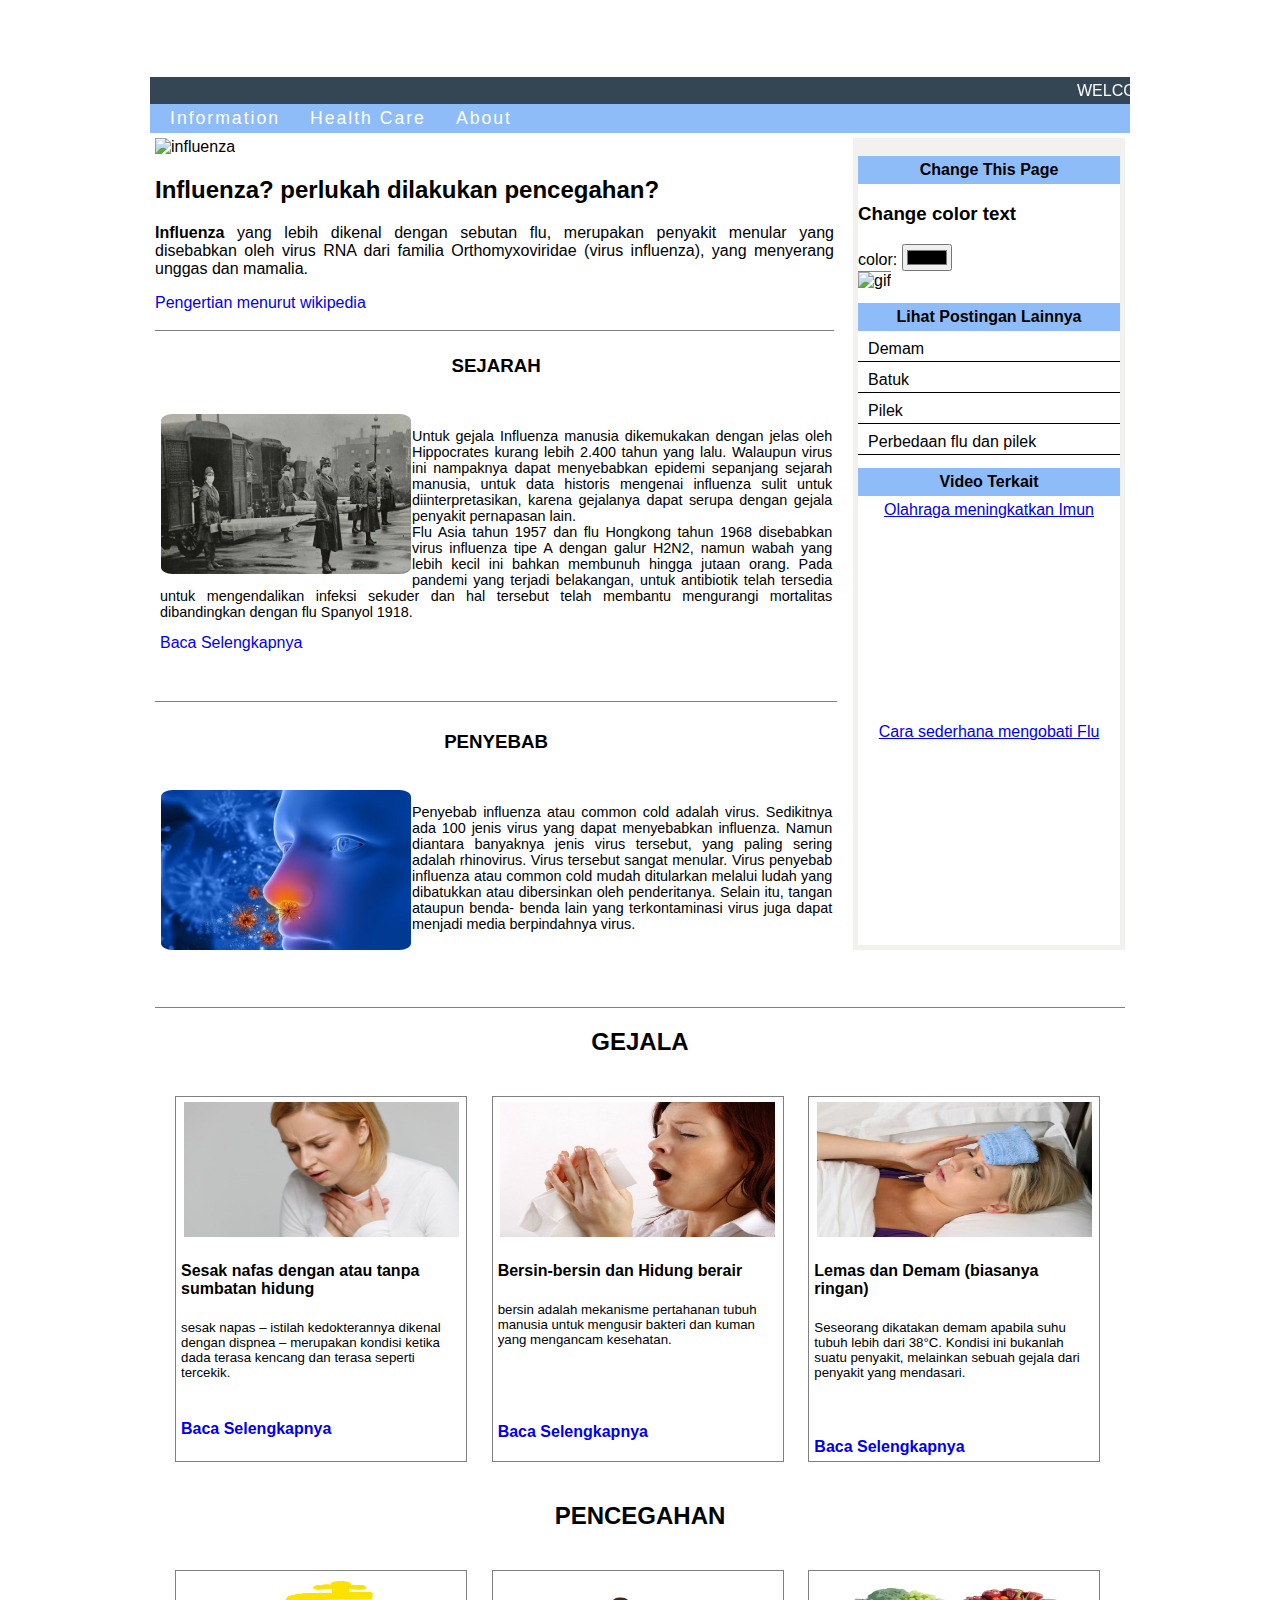
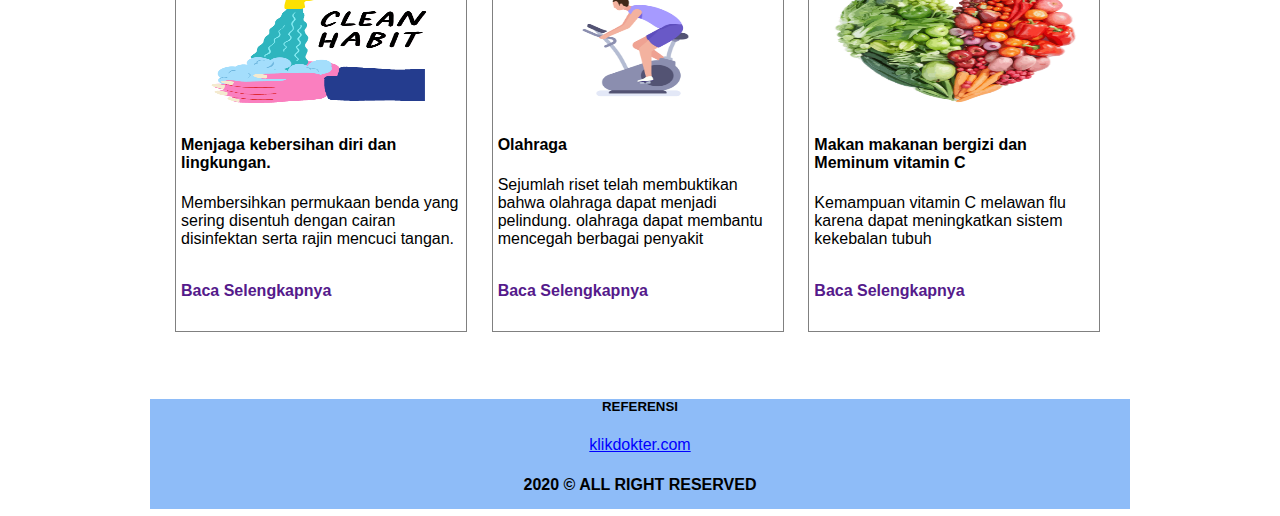
==== commit 5c6560e9: "info-sehat" ====
--- a/index.html
+++ b/index.html
@@ -49,7 +49,7 @@
                                 <li><a href="https://www.klikdokter.com/penyakit/pilek" target='_blank'>Pilek</a></li>
                                 <li><a href="https://www.klikdokter.com/info-sehat/read/3622294/sering-tertukar-ini-perbedaan-gejala-flu-dan-pilek-biasa" target='_blank'>Perbedaan flu dan pilek</a></li>
                             </ul>
-                            <h2 class="judulwidged">Video Terkait</h2>
+                        <h2 class="judulwidged">Video Terkait</h2>
                             <center>
                                 <a href="https://www.youtube.com/watch?v=cfr_TUavYZ4">Olahraga meningkatkan Imun</a>
                                 <iframe width="200" height="200" src="https://www.youtube.com/embed/cfr_TUavYZ4" frameborder="0" allow="accelerometer; autoplay; clipboard-write; encrypted-media; gyroscope; picture-in-picture" allowfullscreen></iframe>
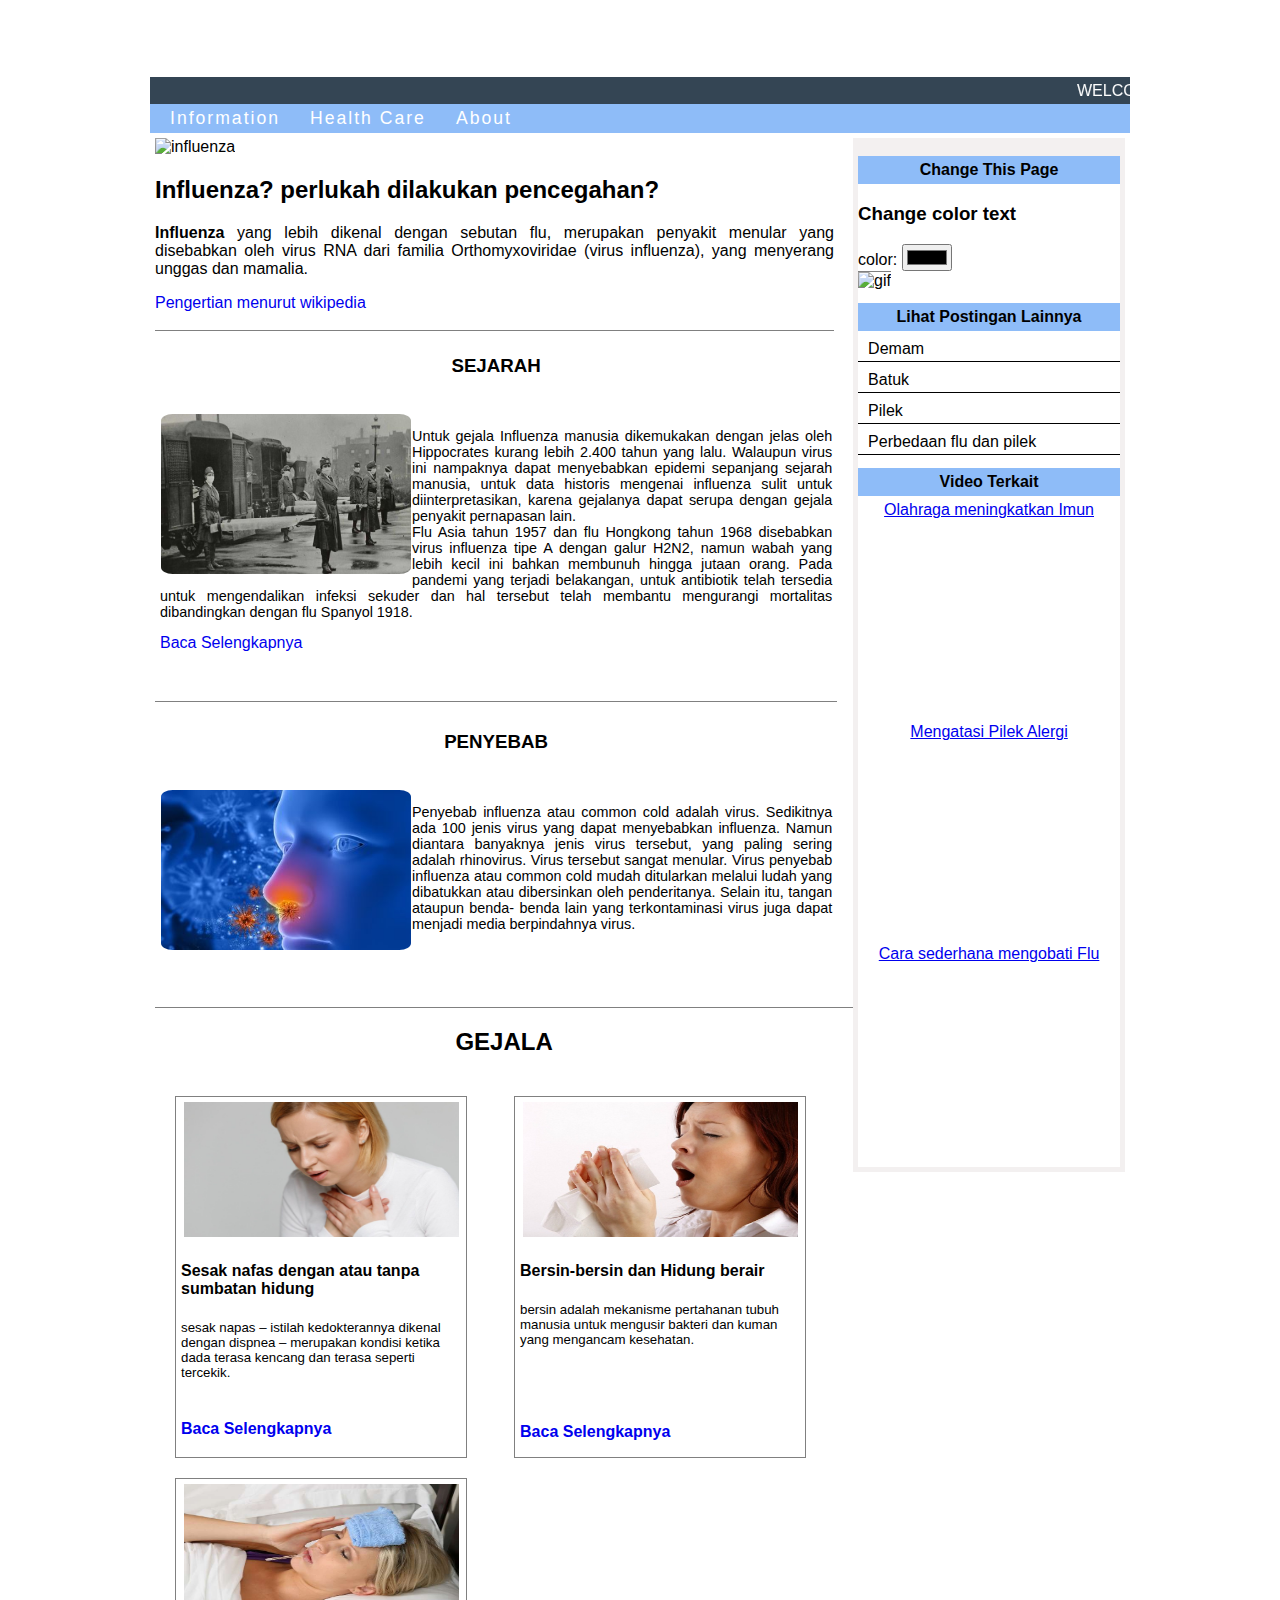
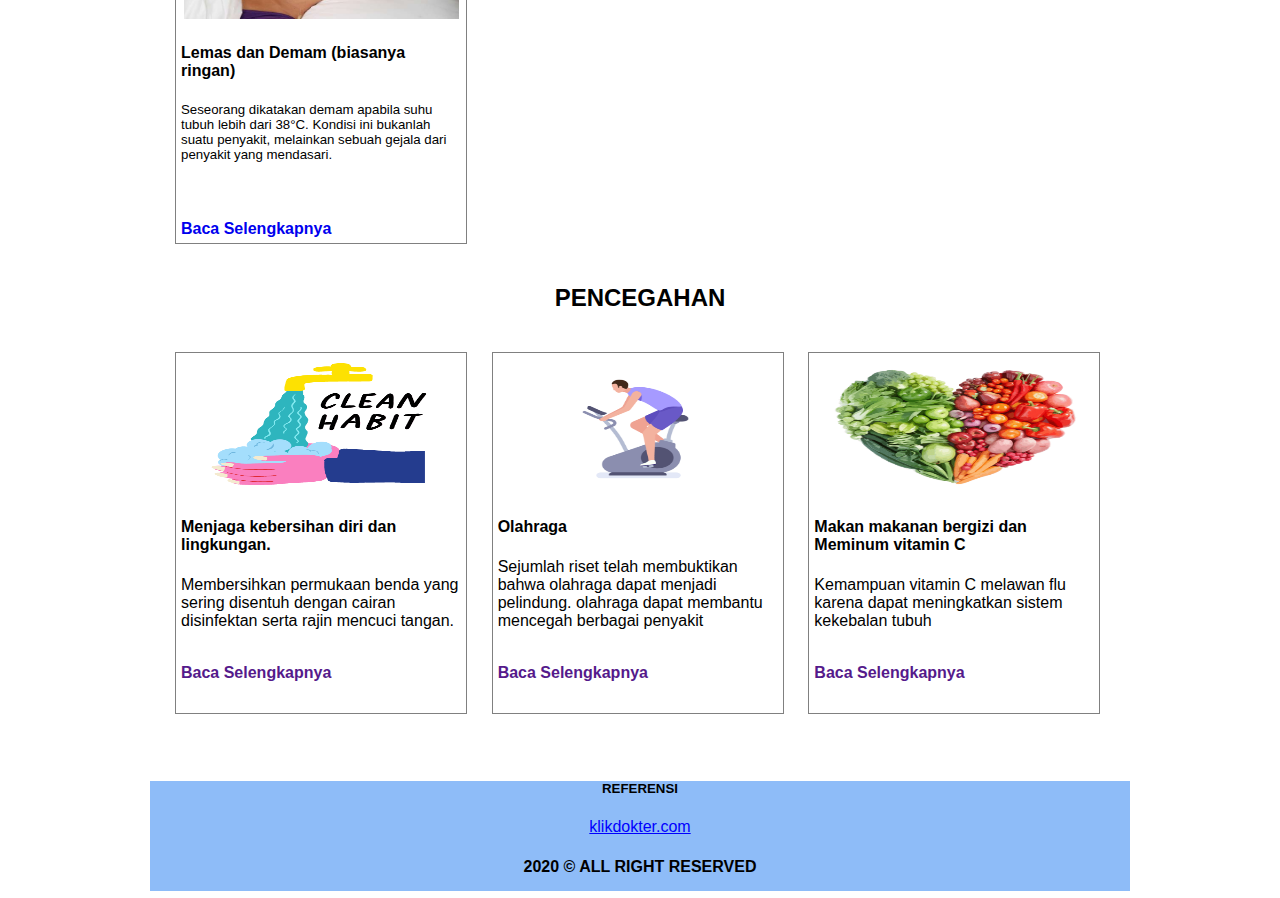
==== commit e3a8d8a4: "info-sehat" ====
--- a/index.html
+++ b/index.html
@@ -53,6 +53,9 @@
                             <center>
                                 <a href="https://www.youtube.com/watch?v=cfr_TUavYZ4">Olahraga meningkatkan Imun</a>
                                 <iframe width="200" height="200" src="https://www.youtube.com/embed/cfr_TUavYZ4" frameborder="0" allow="accelerometer; autoplay; clipboard-write; encrypted-media; gyroscope; picture-in-picture" allowfullscreen></iframe>
+                                <br>
+                                <a href="https://www.youtube.com/watch?v=_AQZKL33PYs">Mengatasi Pilek Alergi</a>
+                                <iframe width="200" height="200" src="https://www.youtube.com/embed/IZZy-DYQGV8" frameborder="0" allow="accelerometer; autoplay; clipboard-write; encrypted-media; gyroscope; picture-in-picture" allowfullscreen></iframe>
                                 <br>
                                 <a href="https://www.youtube.com/watch?v=cfr_TUavYZ4">Cara sederhana mengobati Flu</a>
                                 <iframe width="200" height="200" src="https://www.youtube.com/embed/ryZVXfZA9QA" frameborder="0" allow="accelerometer; autoplay; clipboard-write; encrypted-media; gyroscope; picture-in-picture" allowfullscreen></iframe>
